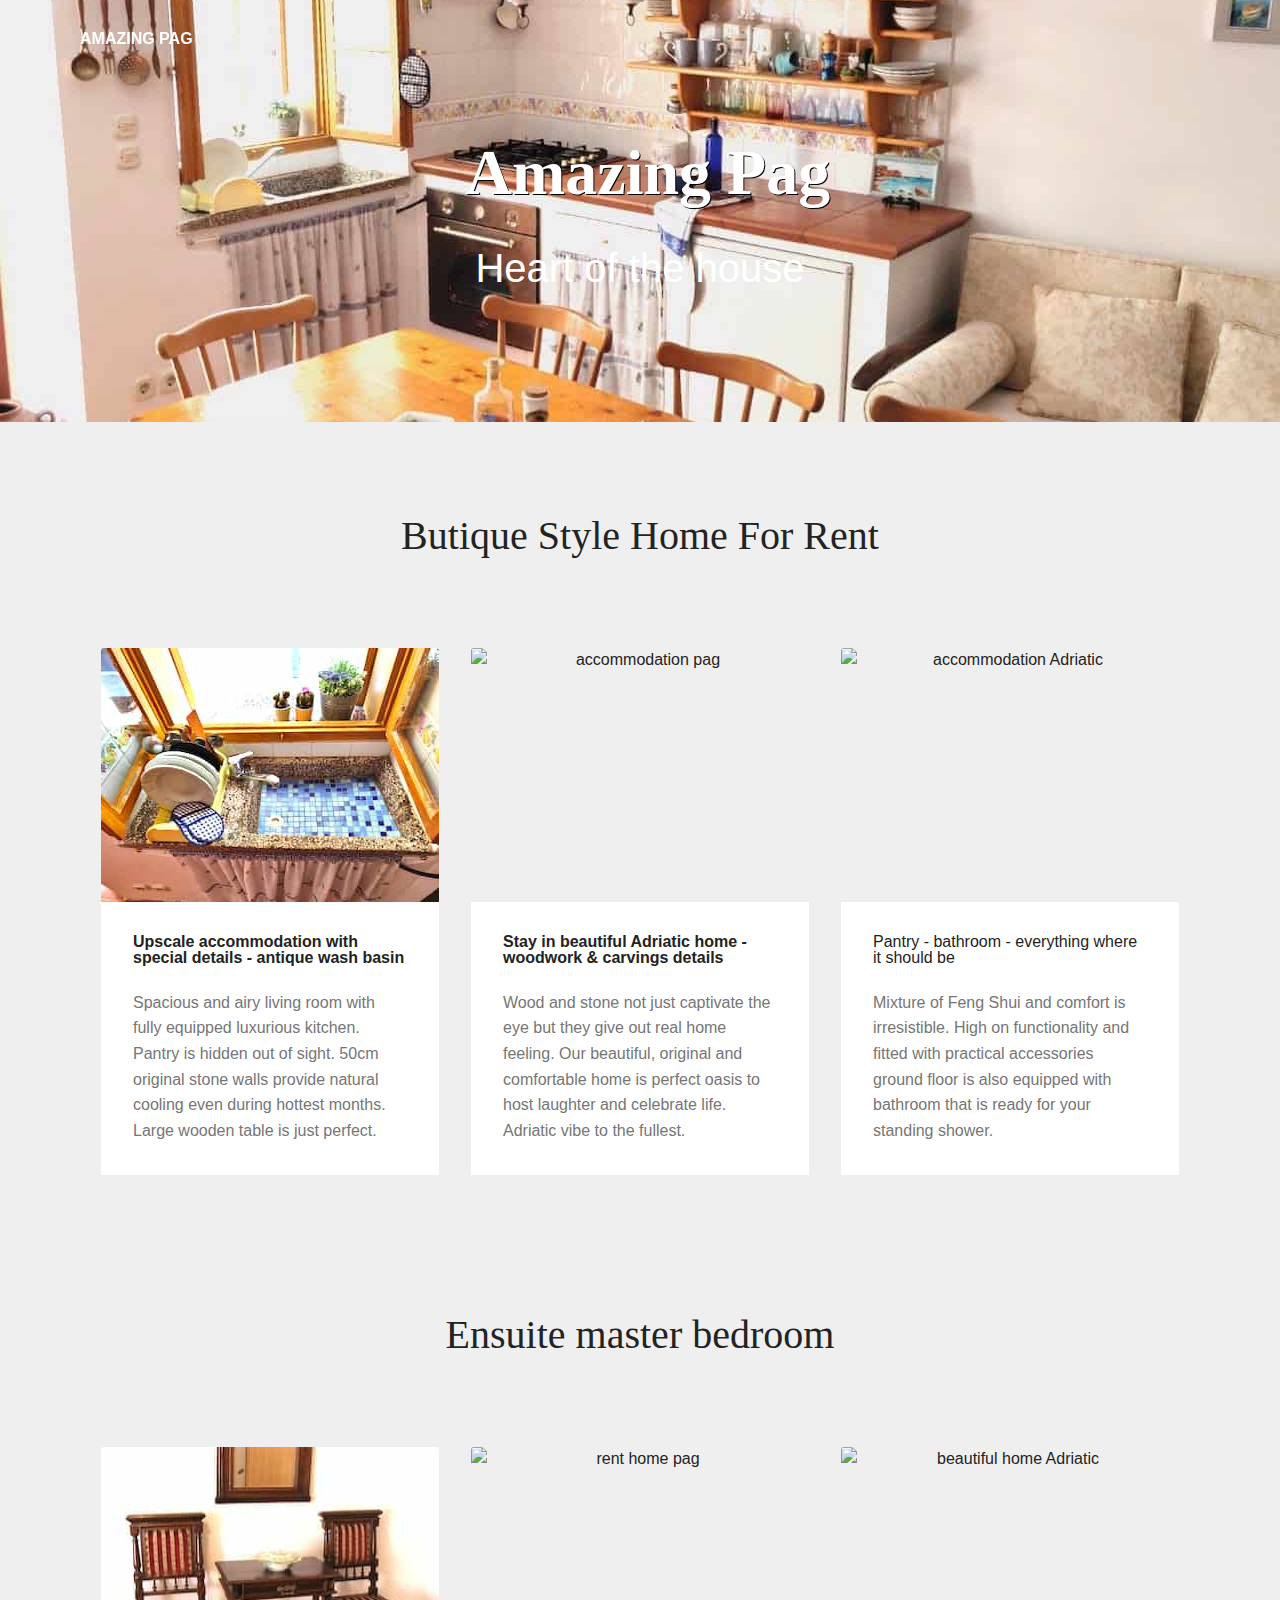
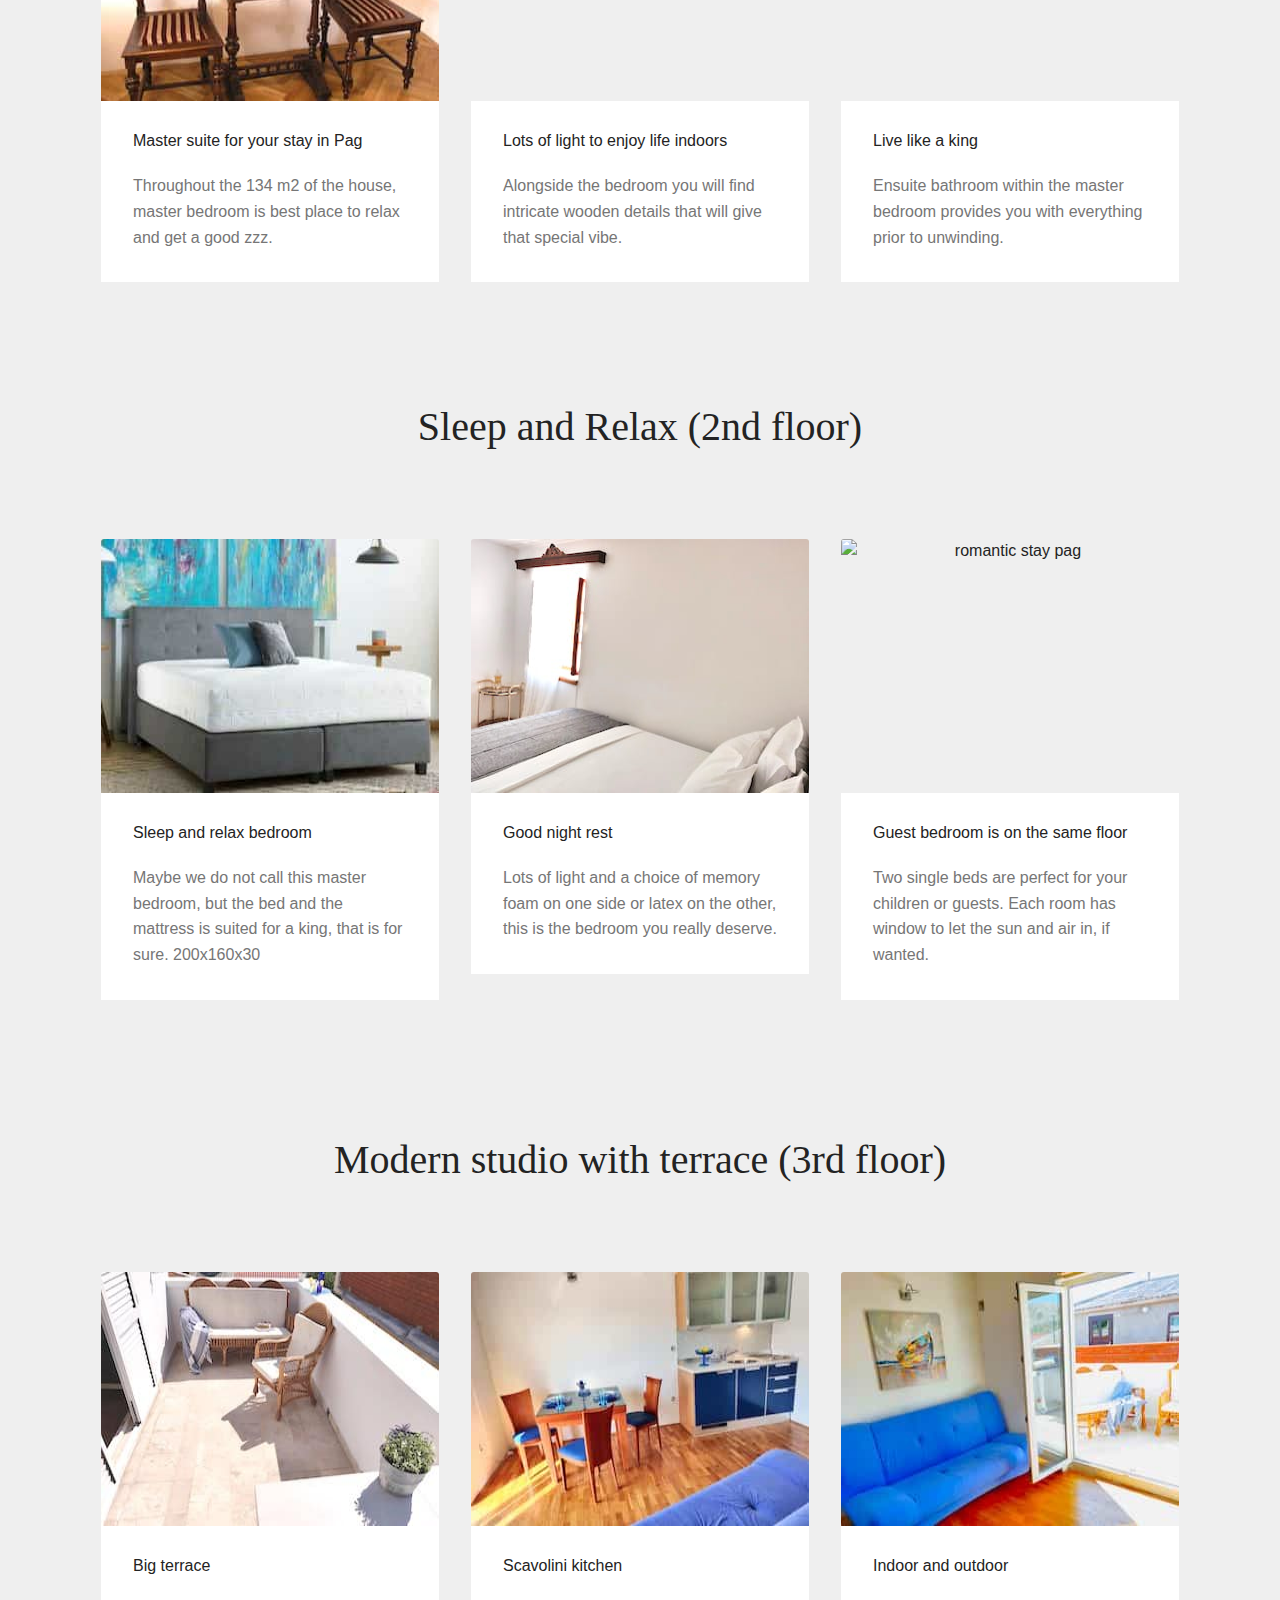
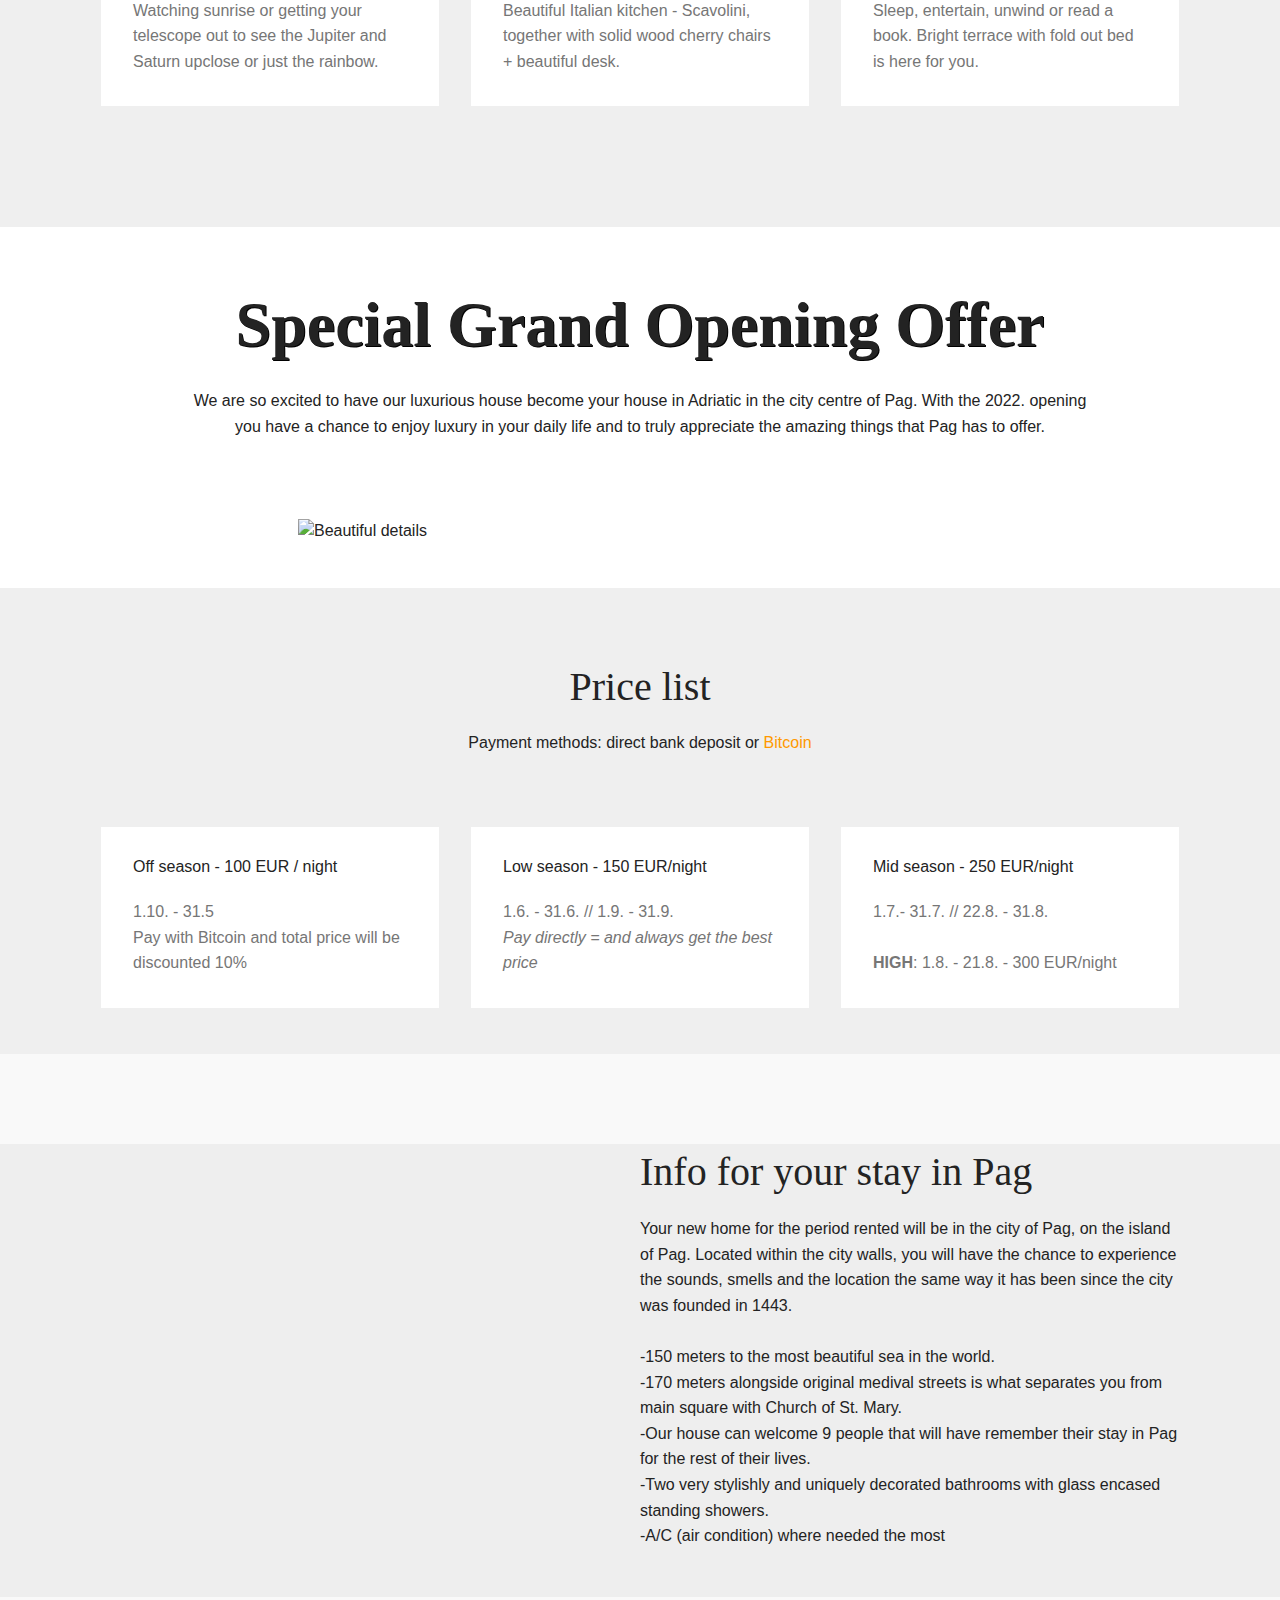
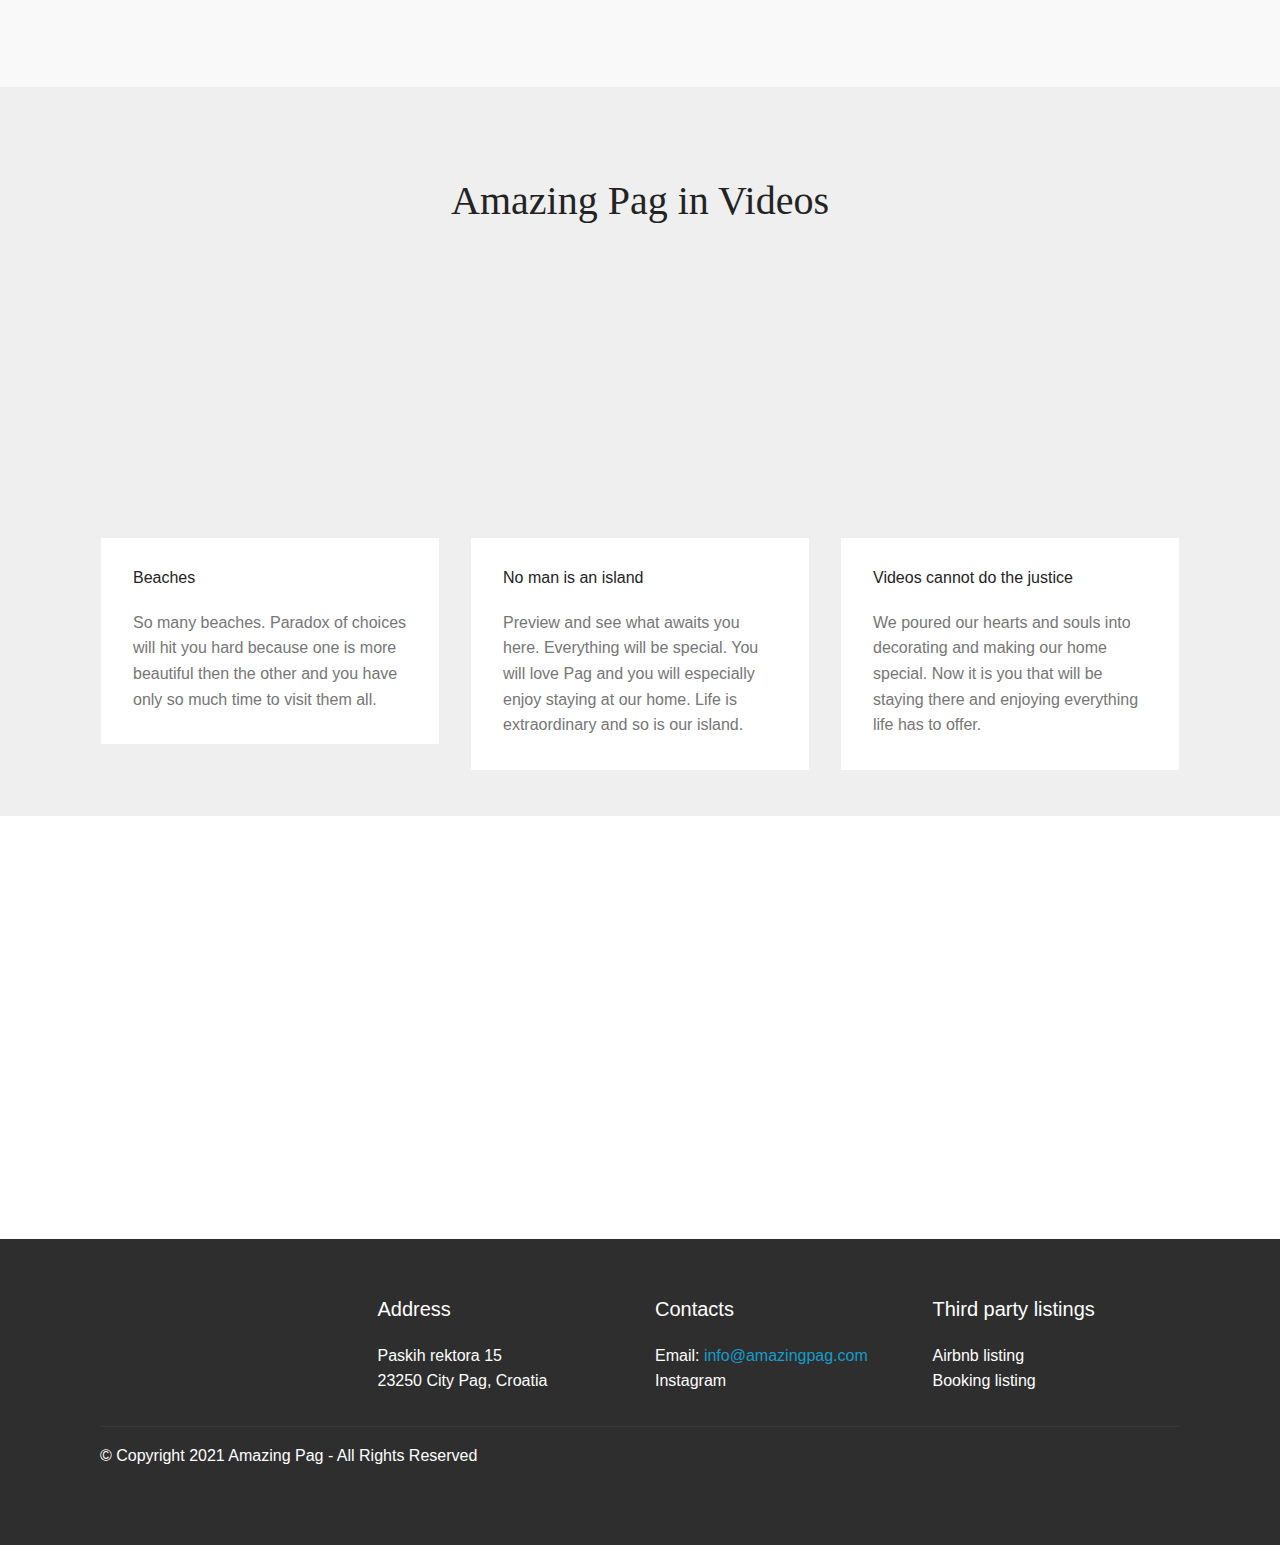
==== index.html @ af997b13 "Add files via upload" ====
<!DOCTYPE html>
<html lang="en">
<head>
<style>
h1 {
  text-shadow: 1px 1px #000000;
}
</style>
 
  <meta charset="utf-8">
  <meta name="viewport" content="width=device-width, initial-scale=1, shrink-to-fit=no">
  <meta name="description" content="Butique style home in Pag">
 <meta name="author" content="AmazingPag.com">
  <title>Amazing Pag - Boutique Style Home in Pag</title>
<style>/*! Base colors */
/*! Text-aligns */
/*! Font-weight  */
/*! Media  */
/*! Buttons */
/*! Btn icon margin */
/*! Full-screen */
/*! Map */
/*! Scroll to top arrow */
/*! Arrow Down */
html{box-sizing:border-box;font-family:sans-serif;line-height:1.15;-webkit-text-size-adjust:100%;-ms-text-size-adjust:100%;-ms-overflow-style:scrollbar;-webkit-tap-highlight-color:transparent}*,::after,::before{box-sizing:inherit}@-ms-viewport{width:device-width}.mbr-figure img,nav,section{display:block}a,body{font-weight:400}body{margin:0;font-family:-apple-system,BlinkMacSystemFont,"Segoe UI",Roboto,"Helvetica Neue",Arial,sans-serif;font-size:1rem;background-color:#fff}hr{box-sizing:content-box;height:0;overflow:visible;margin-top:1rem;border:0;border-top:1px solid rgba(0,0,0,.1)}h1,h2,h4,h5,p,ul{margin-top:0}hr,p{margin-bottom:1rem}a{background-color:transparent;-webkit-text-decoration-skip:objects;-ms-touch-action:manipulation;touch-action:manipulation;font-style:normal;cursor:pointer}a:not([href]):not([tabindex]){color:inherit;text-decoration:none}a:not([href]):not([tabindex]):focus,a:not([href]):not([tabindex]):hover{color:inherit;text-decoration:none}a:not([href]):not([tabindex]):focus{outline:0}img{vertical-align:middle;border-style:none}::-webkit-file-upload-button{font:inherit;-webkit-appearance:button}h1,h2,h4,h5{margin-bottom:.5rem;font-family:inherit;font-weight:500;color:inherit}h1{font-size:2.5rem}h2{font-size:2rem}h4{font-size:1.5rem}h5{font-size:1.25rem}.display-1,.display-2,.display-4{font-weight:300}.container{margin-right:auto;margin-left:auto;padding-right:15px;padding-left:15px;width:100%}@media (min-width:576px){.container{max-width:540px}}@media (min-width:768px){.container{max-width:720px}}@media (min-width:992px){.container{max-width:960px}}@media (min-width:1200px){.container{max-width:1140px}}.row{display:-ms-flexbox;display:flex;-ms-flex-wrap:wrap;flex-wrap:wrap;margin-right:-15px;margin-left:-15px}.col-12,.col-lg-4,.col-md-10,.col-md-12,.col-md-3,.col-md-6,.col-sm-12,.col-sm-6{position:relative;width:100%;min-height:1px;padding-right:15px;padding-left:15px}.col-12{-ms-flex:0 0 100%;flex:0 0 100%;max-width:100%}@media (min-width:576px){.col-sm-6{-ms-flex:0 0 50%;flex:0 0 50%;max-width:50%}.col-sm-12{-ms-flex:0 0 100%;flex:0 0 100%;max-width:100%}}@media (min-width:768px){.col-md-3{-ms-flex:0 0 25%;flex:0 0 25%;max-width:25%}.col-md-6{-ms-flex:0 0 50%;flex:0 0 50%;max-width:50%}.col-md-10{-ms-flex:0 0 83.333333%;flex:0 0 83.333333%;max-width:83.333333%}.col-md-12{-ms-flex:0 0 100%;flex:0 0 100%;max-width:100%}}@media (min-width:992px){.col-lg-4{-ms-flex:0 0 33.333333%;flex:0 0 33.333333%;max-width:33.333333%}}.btn{display:inline-block;text-align:center;vertical-align:middle;-webkit-user-select:none;-moz-user-select:none;-ms-user-select:none;user-select:none;border:1px solid transparent;font-size:1rem;line-height:1.25;border-radius:.25rem}.btn:focus,.btn:hover{text-decoration:none}.btn:focus{outline:0;box-shadow:0 0 0 3px rgba(0,123,255,.25)}.btn:disabled{opacity:.65}.btn:active{background-image:none}.btn-primary:hover{color:#fff;background-color:#0069d9;border-color:#0062cc}.btn-primary:focus{box-shadow:0 0 0 3px rgba(0,123,255,.5)}.btn-primary:active{background-image:none}.btn-sm{font-size:.875rem;line-height:1.5;border-radius:.2rem}.collapse{display:none}.nav-link{display:block;padding:.5rem 1rem}.nav-link:focus,.nav-link:hover,.navbar-brand:focus,.navbar-brand:hover{text-decoration:none}.navbar{position:relative;padding:.5rem 1rem;display:-ms-flexbox;display:flex;-ms-flex-wrap:wrap;flex-wrap:wrap;-ms-flex-align:center;align-items:center;-ms-flex-pack:justify;justify-content:space-between}.navbar-brand{display:inline-block;padding-top:.3125rem;padding-bottom:.3125rem;margin-right:1rem;font-size:1.25rem;line-height:inherit;white-space:nowrap}.navbar-nav{display:-ms-flexbox;display:flex;-ms-flex-direction:column;flex-direction:column;padding-left:0;margin-bottom:0;list-style:none}.navbar-nav .nav-link{padding-right:0;padding-left:0}.navbar-collapse{-ms-flex-preferred-size:100%;flex-basis:100%;-ms-flex-align:center;align-items:center}.navbar-expand{-ms-flex-wrap:nowrap;flex-wrap:nowrap;-ms-flex-pack:start;justify-content:flex-start}.navbar-expand,.navbar-expand .navbar-nav{-ms-flex-direction:row;flex-direction:row}.navbar-expand .navbar-nav .nav-link{padding-right:.5rem;padding-left:.5rem}.navbar-expand .navbar-collapse{display:-ms-flexbox!important;display:flex!important}.card{position:relative;display:-ms-flexbox;display:flex;-ms-flex-direction:column;flex-direction:column;min-width:0;word-wrap:break-word;background-clip:border-box;border:1px solid rgba(0,0,0,.125);border-radius:.25rem}.card-title{margin-bottom:.75rem}.card-img{border-radius:calc(.25rem - 1px)}.media-body{-ms-flex:1;flex:1}.align-items-center{-ms-flex-align:center!important;align-items:center!important}@media (min-width:768px){.justify-content-md-center{-ms-flex-pack:center!important;justify-content:center!important}}.mb-5{margin-bottom:3rem!important}.pt-2{padding-top:.5rem!important}.p-3{padding:1rem!important}.pt-3{padding-top:1rem!important}.pb-3{padding-bottom:1rem!important}.pt-5{padding-top:3rem!important}.navbar-dropdown{left:0;padding:0;position:absolute;right:0;top:0;transition:all .45s ease;z-index:1030;background:#282828}.navbar-dropdown .navbar-caption{font-weight:700;white-space:normal;vertical-align:-4px;line-height:3.125rem!important}.navbar-dropdown .navbar-caption,.navbar-dropdown .navbar-caption:hover,a,a:hover{color:inherit;text-decoration:none}.navbar-dropdown.navbar-fixed-top{position:fixed}.navbar-dropdown .navbar-brand span{vertical-align:-4px}.navbar-dropdown.bg-color.transparent{background:0 0}.nav-dropdown{font-size:.75rem;font-weight:500;height:auto!important}.nav-dropdown .link{margin:.667em 1.667em;font-weight:500;padding:0;transition:color .2s ease-in-out}.nav-dropdown .link::after{color:inherit}section{background-color:#eee;background-position:50% 50%;background-repeat:no-repeat;background-size:cover}.container,body,section{position:relative}.container,section{word-wrap:break-word}a,a:hover{color:#149dcc}body{color:#232323;font-style:normal;line-height:1.5}.display-1,.display-2,.display-4,h1,h2,h4,h5{line-height:1;word-break:break-word;word-wrap:break-word}.cid-qwrivdGaVN H1,.mbr-white{color:#fff}.align-left,.cid-qwriAQHgM0 h2{text-align:left}.align-center{text-align:center}.align-right{text-align:right}@media (max-width:767px){.align-center,.align-left,.align-right,.mbr-section-btn,.mbr-section-title{text-align:center}}.mbr-light{font-weight:300}.media-content{-webkit-flex-basis:100%;flex-basis:100%}.media-container-row{display:-ms-flexbox;display:-webkit-flex;display:flex;-webkit-flex-direction:row;-ms-flex-direction:row;flex-direction:row;-webkit-flex-wrap:wrap;-ms-flex-wrap:wrap;flex-wrap:wrap;-webkit-justify-content:center;-ms-flex-pack:center;justify-content:center;-webkit-align-content:center;-ms-flex-line-pack:center;align-content:center;-webkit-align-items:start;-ms-flex-align:start;align-items:start}@media (min-width:992px){.media-container-row{-webkit-flex-wrap:nowrap;-ms-flex-wrap:nowrap;flex-wrap:nowrap}}.card{background-color:transparent;border:0}.card-img{text-align:center;flex-shrink:0}.mbr-figure{-ms-flex-item-align:center;-ms-grid-row-align:center;-webkit-align-self:center;align-self:center}.card-img img,.mbr-figure img{width:100%}@media (max-width:991px){.mbr-figure{width:100%!important}}.mbr-section-btn{margin-left:-.25rem;margin-right:-.25rem;font-size:0}nav .mbr-section-btn{margin-left:0;margin-right:0}.mbr-bold{font-weight:700}.menu .navbar-brand,.menu .navbar-brand .navbar-caption-wrap{display:-webkit-flex}.menu .navbar-brand span{display:flex;display:-webkit-flex}@media (min-width:768px) and (max-width:991px){.menu .navbar-toggleable-sm .navbar-nav{display:-webkit-box;display:-webkit-flex;display:-ms-flexbox}}@media (min-width:992px){.menu .navbar-nav.nav-dropdown{display:-webkit-flex}.menu .navbar-toggleable-sm .navbar-collapse{display:-webkit-flex!important}}.engine{position:absolute;text-indent:-2400px;text-align:center;padding:0;top:0;left:-2400px}.mbr-section-title,.mbr-text{font-style:normal;line-height:1.2}.mbr-text{line-height:1.6}.display-1{font-family:'Volkhov',serif;font-size:4rem}.display-2,.display-4{font-family:'Rubik',sans-serif;font-size:2.5rem}.display-4{font-size:1rem}.display-5{font-family:'Noticia Text',serif;font-size:2.5rem}.display-7{font-family:'Rubik',sans-serif;font-size:1rem}@media (max-width:768px){.display-1{font-size:3.2rem;font-size:calc(2.05rem + (4 - 2.05)*((100vw - 20rem)/(48 - 20)));line-height:calc(1.4*(2.05rem + (4 - 2.05)*((100vw - 20rem)/(48 - 20))))}.display-2{font-size:2rem;font-size:calc(1.525rem + (2.5 - 1.525)*((100vw - 20rem)/(48 - 20)));line-height:calc(1.4*(1.525rem + (2.5 - 1.525)*((100vw - 20rem)/(48 - 20))))}.display-4{font-size:.8rem;font-size:calc(1rem + (1 - 1)*((100vw - 20rem)/(48 - 20)));line-height:calc(1.4*(1rem + (1 - 1)*((100vw - 20rem)/(48 - 20))))}.display-5{font-size:2rem;font-size:calc(1.525rem + (2.5 - 1.525)*((100vw - 20rem)/(48 - 20)));line-height:calc(1.4*(1.525rem + (2.5 - 1.525)*((100vw - 20rem)/(48 - 20))))}}.btn,.btn-sm{font-weight:500;letter-spacing:1px;-webkit-transition:all .3s ease-in-out;-moz-transition:all .3s ease-in-out;transition:all .3s ease-in-out;border-radius:3px}.btn{border-width:2px;font-style:normal;margin:.4rem .8rem;white-space:normal;padding:1rem 3rem;display:inline-flex;align-items:center;justify-content:center;word-break:break-word}.btn-sm{padding:.6rem 1.5rem}.btn-primary,.btn-primary:active{background-color:#149dcc;border-color:#149dcc;color:#fff}.btn-primary:focus,.btn-primary:hover{color:#fff;background-color:#0d6786;border-color:#0d6786}.btn-primary:disabled{color:#fff!important;background-color:#0d6786!important;border-color:#0d6786!important}.text-white{color:#fff!important}a.text-white:focus,a.text-white:hover{color:#b3b3b3!important}.mbr-overlay{background-color:#000;bottom:0;left:0;opacity:.5;position:absolute;right:0;top:0;z-index:0}ul{margin-bottom:2.3125rem}@media (max-width:767px){.btn{font-size:.75rem!important}}@media (min-width:768px){.navbar-toggleable-sm{-webkit-flex-wrap:nowrap;-ms-flex-wrap:nowrap;flex-wrap:nowrap;-webkit-box-align:center;-webkit-align-items:center;-ms-flex-align:center;align-items:center}.navbar-toggleable-sm,.navbar-toggleable-sm .navbar-nav{-webkit-box-orient:horizontal;-webkit-box-direction:normal;-webkit-flex-direction:row;-ms-flex-direction:row;flex-direction:row}.navbar-toggleable-sm .navbar-nav .nav-link{padding-right:.5rem;padding-left:.5rem}.navbar-toggleable-sm .navbar-collapse{display:-webkit-box!important;display:-webkit-flex!important;display:-ms-flexbox!important;display:flex!important;width:100%}}.card-img{width:auto}body,html{height:auto;min-height:100vh}.cid-qwCFglG4Xn .navbar{padding:.5rem 0;background:#333;transition:none;min-height:77px}.cid-qwCFglG4Xn a{font-style:normal}.cid-qwCFglG4Xn .nav-item a{padding:.7rem 0!important;margin:0 .65rem!important}.cid-qwCFglG4Xn .btn{padding:.4rem 1.5rem;display:inline-flex;align-items:center}.cid-qwCFglG4Xn .menu-logo{margin-right:auto}.cid-qwCFglG4Xn .menu-logo .navbar-brand{display:flex;margin-left:5rem;padding:0;transition:padding .2s;min-height:3.8rem;align-items:center}.cid-qwCFglG4Xn .menu-logo .navbar-brand .navbar-caption-wrap{display:-webkit-flex;-webkit-align-items:center;align-items:center;word-break:break-word;min-width:7rem;margin:.3rem 0}.cid-qwCFglG4Xn .menu-logo .navbar-brand .navbar-caption-wrap .navbar-caption{line-height:1.2rem!important;padding-right:2rem}.cid-qwCFglG4Xn .navbar-toggleable-sm .navbar-collapse{justify-content:flex-end;-webkit-justify-content:flex-end;padding-right:5rem;width:auto}.cid-qwCFglG4Xn .navbar-toggleable-sm .navbar-collapse .navbar-nav{flex-wrap:wrap;-webkit-flex-wrap:wrap;padding-left:0}.cid-qwCFglG4Xn .navbar-toggleable-sm .navbar-collapse .navbar-nav .nav-item{-webkit-align-self:center;align-self:center}.cid-qwCFglG4Xn .navbar-toggleable-sm .navbar-collapse .navbar-buttons{padding-left:0;padding-bottom:0}@media (max-width:991px){.cid-qwCFglG4Xn .navbar-expand{flex-direction:column}.cid-qwCFglG4Xn .btn{display:flex}.cid-qwCFglG4Xn .navbar-brand{margin-left:1rem!important}.cid-qwCFglG4Xn .navbar-toggleable-sm{flex-direction:column;-webkit-flex-direction:column}.cid-qwCFglG4Xn .navbar-collapse{display:none!important;padding-right:0!important}}@media (min-width:767px){.cid-qwCFglG4Xn .menu-logo{flex-shrink:0}}.cid-qwrivdGaVN{padding-top:135px;padding-bottom:90px;background-image:url(/assets/images/liana-mikah-343238-2000x1333.jpg)}.cid-qwrivdGaVN .mbr-text{color:#fff}.cid-qwwA6cUyAc,.cid-qwwjt9VJ7s,.cid-qwwvKT2gQm{padding-top:90px;padding-bottom:30px;background-color:#efefef}.cid-qwwjt9VJ7s .mbr-text{color:#767676}.cid-qwwjt9VJ7s .card,.cid-qwwjt9VJ7s .card-wrapper .card-img{display:flex;position:relative;justify-content:center}.cid-qwwjt9VJ7s .card-wrapper{box-shadow:0 0 0 0 transparent;transition:box-shadow .3s}.cid-qwwjt9VJ7s .card-wrapper .card-img{flex-direction:column;align-items:center;overflow:hidden;border-bottom-right-radius:0;border-bottom-left-radius:0}.cid-qwwjt9VJ7s .card-wrapper .card-box{background-color:#fff;padding:0 2rem 2rem;border-bottom-left-radius:0;border-bottom-right-radius:0}.cid-qwwA6cUyAc .card-wrapper .card-box h4,.cid-qwwjt9VJ7s .card-wrapper .card-box h4,.cid-qwwy5BGprB .card-wrapper .card-box h4,.cid-qwwyirwUK0 .card-wrapper .card-box h4{font-weight:500;margin-bottom:0;padding-top:2rem}.cid-qwwA6cUyAc .card-wrapper .card-box p,.cid-qwwjt9VJ7s .card-wrapper .card-box p,.cid-qwwy5BGprB .card-wrapper .card-box p,.cid-qwwyirwUK0 .card-wrapper .card-box p{margin-bottom:0;padding-top:1.5rem}.cid-qwwjt9VJ7s .card-wrapper:hover{box-shadow:0 0 30px 0 rgba(0,0,0,.05);transition:box-shadow .3s}.cid-qwwjt9VJ7s .popup-btn:hover .mbr-overlay{opacity:.5}.cid-qwwjt9VJ7s .popup-btn:hover .mbr-section-btn{opacity:1}.cid-qwwA6cUyAc,.cid-qwwvKT2gQm{padding-top:75px}.cid-qwwA6cUyAc .mbr-text{color:#767676}.cid-qwwA6cUyAc .card,.cid-qwwA6cUyAc .card-wrapper .card-img{display:flex;position:relative;justify-content:center}.cid-qwwA6cUyAc .card-wrapper{box-shadow:0 0 0 0 transparent;transition:box-shadow .3s}.cid-qwwA6cUyAc .card-wrapper .card-img{flex-direction:column;align-items:center;overflow:hidden;border-bottom-right-radius:0;border-bottom-left-radius:0}.cid-qwwA6cUyAc .card-wrapper .card-box{background-color:#fff;padding:0 2rem 2rem;border-bottom-left-radius:0;border-bottom-right-radius:0}.cid-qwwA6cUyAc .card-wrapper:hover{box-shadow:0 0 30px 0 rgba(0,0,0,.05);transition:box-shadow .3s}.cid-qwwA6cUyAc .popup-btn:hover .mbr-overlay{opacity:.5}.cid-qwwA6cUyAc .popup-btn:hover .mbr-section-btn{opacity:1}.cid-qwwvKT2gQm{padding-top:15px;padding-bottom:60px}.cid-qwrivG5j9Z{padding-top:60px;padding-bottom:45px;background-color:#fff}.cid-qwrivG5j9Z .mbr-figure{margin:0 auto}.cid-qwrivG5j9Z .mbr-text,.cid-qwrivG5j9Z H1{color:#232323}.cid-qwwy5BGprB,.cid-qwwyirwUK0{padding-top:90px;padding-bottom:30px;background-color:#efefef}.cid-qwwy5BGprB .mbr-text{color:#767676}.cid-qwwy5BGprB .card,.cid-qwwy5BGprB .card-wrapper .card-img{display:flex;position:relative;justify-content:center}.cid-qwwy5BGprB .card-wrapper{box-shadow:0 0 0 0 transparent;transition:box-shadow .3s}.cid-qwwy5BGprB .card-wrapper .card-img{flex-direction:column;align-items:center;overflow:hidden;border-bottom-right-radius:0;border-bottom-left-radius:0}.cid-qwwy5BGprB .card-wrapper .card-box{background-color:#fff;padding:0 2rem 2rem;border-bottom-left-radius:0;border-bottom-right-radius:0}.cid-qwwy5BGprB .card-wrapper:hover{box-shadow:0 0 30px 0 rgba(0,0,0,.05);transition:box-shadow .3s}.cid-qwwy5BGprB .popup-btn:hover .mbr-overlay{opacity:.5}.cid-qwwy5BGprB .popup-btn:hover .mbr-section-btn{opacity:1}.cid-qwwyirwUK0{padding-top:75px}.cid-qwwyirwUK0 .mbr-text{color:#767676}.cid-qwwyirwUK0 .card{display:flex;position:relative;justify-content:center}.cid-qwwyirwUK0 .card-wrapper{box-shadow:0 0 0 0 transparent;transition:box-shadow .3s}.cid-qwwyirwUK0 .card-wrapper .card-box{background-color:#fff;padding:0 2rem 2rem;border-bottom-left-radius:0;border-bottom-right-radius:0}.cid-qwwyirwUK0 .card-wrapper:hover{box-shadow:0 0 30px 0 rgba(0,0,0,.05);transition:box-shadow .3s}.cid-qwwyirwUK0 .popup-btn:hover .mbr-overlay{opacity:.5}.cid-qwwNJ3yqEe .footer-lower .social-list a:hover,.cid-qwwyirwUK0 .popup-btn:hover .mbr-section-btn{opacity:1}.cid-qwriAQHgM0{padding-top:90px;padding-bottom:90px;background-color:#f9f9f9}.cid-qwriAQHgM0 p{color:#767676;text-align:left}.cid-qwriAQHgM0 .mbr-figure{align-self:flex-start;-webkit-align-self:flex-start;-webkit-flex-shrink:0;flex-shrink:0}@media (min-width:992px){.cid-qwriAQHgM0 .mbr-figure{padding-right:4rem}}@media (max-width:991px){.cid-qwriAQHgM0 .mbr-figure{padding-right:0;padding-bottom:1rem;margin-bottom:2rem}}.cid-qwriAQHgM0 P{color:#232323}.cid-qwwNJ3yqEe{padding-top:60px;padding-bottom:60px;background-color:#2e2e2e}@media (max-width:767px){.cid-qwwNJ3yqEe .content{text-align:center}.cid-qwwNJ3yqEe .content>div:not(:last-child){margin-bottom:2rem}.cid-qwwNJ3yqEe .media-wrap{margin-bottom:1rem}}.cid-qwwNJ3yqEe .media-wrap img{height:6rem}@media (max-width:767px){.cid-qwwNJ3yqEe .footer-lower .copyright{margin-bottom:1rem;text-align:center}}.cid-qwwNJ3yqEe .footer-lower hr{margin:1rem 0;border-color:#fff;opacity:.05}.cid-qwwNJ3yqEe .footer-lower .social-list{padding-left:0;margin-bottom:0;list-style:none;display:flex;flex-wrap:wrap;justify-content:flex-end;-webkit-justify-content:flex-end}.cid-qwwNJ3yqEe .footer-lower .social-list .mbr-iconfont-social{font-size:1.3rem;color:#fff}.cid-qwwNJ3yqEe .footer-lower .social-list .soc-item{margin:0 .5rem}.cid-qwwNJ3yqEe .footer-lower .social-list a{margin:0;opacity:.5;-webkit-transition:.2s linear;transition:.2s linear}@media (max-width:767px){.cid-qwwNJ3yqEe .footer-lower .social-list{justify-content:center;-webkit-justify-content:center}}</style>
<link rel="apple-touch-icon" sizes="180x180" href="/apple-touch-icon.png">
<link rel="icon" type="image/png" sizes="32x32" href="/favicon-32x32.png">
<link rel="icon" type="image/png" sizes="16x16" href="/favicon-16x16.png">
<link rel="manifest" href="/site.webmanifest">
<link rel="mask-icon" href="/safari-pinned-tab.svg" color="#5bbad5">
<meta name="msapplication-TileColor" content="#00aba9">
<meta name="theme-color" content="#ffffff">  
</head>
<body>
<div class="menu cid-qwCFglG4Xn" data-once="menu" id="menu1-q" data-rv-view="56">

    

    <nav class="navbar navbar-expand beta-menu navbar-dropdown align-items-center navbar-fixed-top navbar-toggleable-sm bg-color transparent">
       
        <div class="menu-logo">
            <div class="navbar-brand">
                
                <span class="navbar-caption-wrap"><a class="navbar-caption text-white display-4" href="https://www.amazingpag.com">
                         AMAZING PAG</a></span>
            </div>
        </div>
            </nav>
</div>

<div class="engine"><a href="https://www.amazingpag.com">AmazingPag</a></div><section class="cid-qwrivdGaVN mbr-parallax-background" id="header2-0" data-rv-view="58">

    

    <div class="mbr-overlay" style="opacity: 0.0; background-color: rgb(35, 35, 35);"></div>

    <div class="container align-center">
        <div class="row justify-content-md-center">
            <div class="mbr-white col-md-10">
                <h1 class="mbr-section-title mbr-bold pb-3 mbr-fonts-style display-1 text-shadow: 2px 2px #000000;" >&nbsp;Amazing Pag</h1>
                
                <p class="mbr-text pb-3 mbr-fonts-style display-2">
                   Heart of the house</p>
                
                    
            </div>
        </div>
    </div>
    
</section>

<section class="features18 popup-btn-cards cid-qwwjt9VJ7s" data-rv-view="64">

    <div class="container">
        <h2 class="mbr-section-title pb-3 align-center mbr-fonts-style display-5">Butique Style Home For Rent</h2>
        
        <div class="media-container-row pt-5 ">
            <div class="card p-3 col-12 col-md-6 col-lg-4">
                <div class="card-wrapper ">
                    <div class="card-img">
                        
                        
                        <img src="assets/images/slika11.jpg" alt="opis-slike" width="338" height="254" title="">
                    </div>
                    <div class="card-box">
                        <h4 class="card-title mbr-fonts-style display-7">
                           <strong>Upscale accommodation with special details - antique wash basin</strong>
                        </h4>
                        <p class="mbr-text mbr-fonts-style display-7">
                            Spacious and airy living room with fully equipped luxurious kitchen. Pantry is hidden out of sight. 50cm original stone walls provide natural cooling even during hottest months. Large wooden table is just perfect.
                        </p>
                    </div>
                </div>
            </div>
            <div class="card p-3 col-12 col-md-6 col-lg-4">
                <div class="card-wrapper">
                    <div class="card-img">
                        
                        <img src="assets/images/slika12.jpg" alt="accommodation pag" width="338" height="254" title="">
                    </div>
                    <div class="card-box">
                        <h4 class="card-title mbr-fonts-style display-7">
                            <strong>Stay in beautiful Adriatic home - woodwork & carvings details</strong>
                        </h4>
                        <p class="mbr-text mbr-fonts-style display-7">
                           Wood and stone not just captivate the eye but they give out real home feeling. Our beautiful, original and comfortable home is perfect oasis to host laughter and celebrate life. Adriatic vibe to the fullest.
                        </p>
                    </div>
                </div>
            </div>

            <div class="card p-3 col-12 col-md-6 col-lg-4">
                <div class="card-wrapper">
                    <div class="card-img">
                        
                        <img src="assets/images/slika13.jpg" alt="accommodation Adriatic" width="338" height="254" title="">
                    </div>
                    <div class="card-box">
                        <h4 class="card-title mbr-fonts-style display-7">Pantry - bathroom - everything where it should be</h4>
                        <p class="mbr-text mbr-fonts-style display-7">
                            Mixture of Feng Shui and comfort is irresistible. High on functionality and fitted with practical accessories ground floor is also equipped with bathroom that is ready for your standing shower.
                        </p>
                    </div>
                </div>
            </div>

            
        </div>
    </div>
</section>

<section class="features18 popup-btn-cards cid-qwwjt9VJ7s" data-rv-view="64">

    <div class="container">
        <h2 class="mbr-section-title pb-3 align-center mbr-fonts-style display-5">Ensuite master bedroom</h2>
        
        <div class="media-container-row pt-5 ">
            <div class="card p-3 col-12 col-md-6 col-lg-4">
                <div class="card-wrapper ">
                    <div class="card-img">
                        
                        
                        <img src="assets/images/slika21.jpg" alt="vacation home" loading="lazy" width="338" height="254" title="">
                    </div>
                    <div class="card-box">
                        <h4 class="card-title mbr-fonts-style display-7">
                            Master suite for your stay in Pag
                        </h4>
                        <p class="mbr-text mbr-fonts-style display-7">
                            Throughout the 134 m2 of the house, master bedroom is best place to relax and get a good zzz.
                        </p>
                    </div>
                </div>
            </div>
            <div class="card p-3 col-12 col-md-6 col-lg-4">
                <div class="card-wrapper">
                    <div class="card-img">
                        
                        <img src="assets/images/slika22.jpg" loading="lazy"  alt="rent home pag" width="338" height="254" title="">
                    </div>
                    <div class="card-box">
                        <h4 class="card-title mbr-fonts-style display-7">
                            Lots of light to enjoy life indoors
                        </h4>
                        <p class="mbr-text mbr-fonts-style display-7">
                           Alongside the bedroom you will find intricate wooden details that will give that special vibe.
                        </p>
                    </div>
                </div>
            </div>

            <div class="card p-3 col-12 col-md-6 col-lg-4">
                <div class="card-wrapper">
                    <div class="card-img">
                        
                        <img src="assets/images/slika23.jpg" loading="lazy" alt="beautiful home Adriatic" width="338" height="254" title="">
                    </div>
                    <div class="card-box">
                        <h4 class="card-title mbr-fonts-style display-7">Live like a king</h4>
                        <p class="mbr-text mbr-fonts-style display-7">
                            Ensuite bathroom within the master bedroom provides you with everything prior to unwinding.
                        </p>
                    </div>
                </div>
            </div>

            
        </div>
    </div>
</section>


<section class="features18 popup-btn-cards cid-qwwA6cUyAc" id="features18-c" data-rv-view="67">

    

    
    <div class="container">
        <h2 class="mbr-section-title pb-3 align-center mbr-fonts-style display-5">Sleep and Relax (2nd floor)</h2>
        
        <div class="media-container-row pt-5 ">
            <div class="card p-3 col-12 col-md-6 col-lg-4">
                <div class="card-wrapper ">
                    <div class="card-img">
                        
                        <img src="assets/images/slika31.jpg" loading="lazy" alt="stay in Pag" width="338" height="254" title="">
                    </div>
                    <div class="card-box">
                        <h4 class="card-title mbr-fonts-style display-7">Sleep and relax bedroom</h4>
                        <p class="mbr-text mbr-fonts-style display-7">
                            Maybe we do not call this master bedroom, but the bed and the mattress is suited for a king, that is for sure. 200x160x30
                        </p>
                    </div>
                </div>
            </div>
            <div class="card p-3 col-12 col-md-6 col-lg-4">
                <div class="card-wrapper">
                    <div class="card-img">
                        
                        <img src="assets/images/slika32.jpg" loading="lazy" alt="city pag apartment" width="338" height="254" title="">
                    </div>
                    <div class="card-box">
                        <h4 class="card-title mbr-fonts-style display-7">
                            Good night rest</h4>
                        <p class="mbr-text mbr-fonts-style display-7">
                           Lots of light and  a choice of memory foam on one side or latex on the other, this is the bedroom you really deserve.
                        </p>
                    </div>
                </div>
            </div>

            <div class="card p-3 col-12 col-md-6 col-lg-4">
                <div class="card-wrapper">
                    <div class="card-img">
                        
                        <img src="assets/images/slika33.jpg" loading="lazy" alt="romantic stay pag" width="338" height="254" title="">
                    </div>
                    <div class="card-box">
                        <h4 class="card-title mbr-fonts-style display-7">
                            Guest bedroom is on the same floor
                        </h4>
                        <p class="mbr-text mbr-fonts-style display-7">
                            Two single beds are perfect for your children or guests. Each room has window to let the sun and air in, if wanted.
                        </p>
                    </div>
                </div>
            </div>

            
        </div>
    </div>
</section>

<section class="features18 popup-btn-cards cid-qwwjt9VJ7s" id="features18-6" data-rv-view="64">

    <div class="container">
        <h2 class="mbr-section-title pb-3 align-center mbr-fonts-style display-5">Modern studio with terrace (3rd floor)</h2>
        
        <div class="media-container-row pt-5 ">
            <div class="card p-3 col-12 col-md-6 col-lg-4">
                <div class="card-wrapper ">
                    <div class="card-img">
                        
                        
                        <img src="assets/images/slika41.jpg" loading="lazy" alt="whole house rent pag" width="338" height="254" title="">
                    </div>
                    <div class="card-box">
                        <h4 class="card-title mbr-fonts-style display-7">
                            Big terrace
                        </h4>
                        <p class="mbr-text mbr-fonts-style display-7">
                            Watching sunrise or getting your telescope out to see the Jupiter and Saturn upclose or just the rainbow.
                        </p>
                    </div>
                </div>
            </div>
            <div class="card p-3 col-12 col-md-6 col-lg-4">
                <div class="card-wrapper">
                    <div class="card-img">
                        
                        <img src="assets/images/slika42.jpg" loading="lazy" alt="Scavolini" width="338" height="254" title="">
                    </div>
                    <div class="card-box">
                        <h4 class="card-title mbr-fonts-style display-7">
                            Scavolini kitchen
                        </h4>
                        <p class="mbr-text mbr-fonts-style display-7">
                           Beautiful Italian kitchen - Scavolini, together with solid wood cherry chairs + beautiful desk.
                        </p>
                    </div>
                </div>
            </div>

            <div class="card p-3 col-12 col-md-6 col-lg-4">
                <div class="card-wrapper">
                    <div class="card-img">
                        
                        <img src="assets/images/slika43.jpg" loading="lazy" alt="sea accommodation pag" width="338" height="254" title="">
                    </div>
                    <div class="card-box">
                        <h4 class="card-title mbr-fonts-style display-7">Indoor and outdoor</h4>
                        <p class="mbr-text mbr-fonts-style display-7">
                            Sleep, entertain, unwind or read a book. Bright terrace with fold out bed is here for you.
                        </p>
                    </div>
                </div>
            </div>

            
        </div>
    </div>
</section>


<div class="mbr-section content8 cid-qwwvKT2gQm" id="content8-8" data-rv-view="70">

    


</div>

<section class="header4 cid-qwrivG5j9Z" id="header4-1" data-rv-view="71">

    

    
<div id="specialoffer"></div>
    <div class="container">
        <div class="row justify-content-md-center">
            <div class="media-content col-md-10">
                <h1 class="mbr-section-title align-center mbr-white pb-3 mbr-bold mbr-fonts-style display-1">Special Grand Opening Offer</h1>
                
                <div class="mbr-text align-center mbr-white pb-3">
                    <p class="mbr-text mbr-fonts-style display-7">
                        We are so excited to have our luxurious house become your house in Adriatic in the city centre of Pag. With the 2022. opening you have a chance to enjoy luxury in your daily life and to truly appreciate the amazing things that Pag has to offer. 
                    </p>
                </div>

            </div>
        
            <div class="mbr-figure pt-5" style="width: 60%;">
                <img src="assets/images/zid.jpg" loading="lazy" alt="Beautiful details" title="">
            </div>
        </div>
    </div>
</section>






<section class="features18 popup-btn-cards cid-qwwyirwUK0" id="features18-b" data-rv-view="79">

    

    <div id="pricelist"></div>
    <div class="container">
        <h2 class="mbr-section-title pb-3 align-center mbr-fonts-style display-5">Price list<br></h2><div class="media-body">
                                    <h4 class="card-title mbr-fonts-style align-center display-7">Payment methods: direct bank deposit or <span style='color: #FF9900;'>Bitcoin</span></h4>
                                </div>



        
        <div class="media-container-row pt-5 ">
            <div class="card p-3 col-12 col-md-6 col-lg-4">
                <div class="card-wrapper ">
                    
                    <div class="card-box">
                        <h4 class="card-title mbr-fonts-style display-7">
                            Off season - 100 EUR / night
                        </h4>
                        <p class="mbr-text mbr-fonts-style align-left display-7">
                            1.10. - 31.5<br>Pay with Bitcoin and total price will be discounted 10%
                        </p>
                    </div>
                </div>
            </div>
            <div class="card p-3 col-12 col-md-6 col-lg-4">
                <div class="card-wrapper">
                    
                    <div class="card-box">
                        <h4 class="card-title mbr-fonts-style display-7">
                            Low season - 150 EUR/night
                        </h4>
                        <p class="mbr-text mbr-fonts-style display-7">
                           1.6. - 31.6. // 1.9. - 31.9.<br><i>Pay directly = and always get the best price</i>
                        </p>
                    </div>
                </div>
            </div>

            <div class="card p-3 col-12 col-md-6 col-lg-4">
                <div class="card-wrapper">
                                        <div class="card-box">
                        <h4 class="card-title mbr-fonts-style display-7">
                            Mid season - 250 EUR/night
                        </h4>
                        <p class="mbr-text mbr-fonts-style display-7">
                            1.7.- 31.7. // 22.8. - 31.8.<br><br><b>HIGH</b>: 1.8. - 21.8. - 300 EUR/night
                        </p>
                    </div>
                </div>
            </div>

            
        </div>
    </div>
</section>



<div class="features11 cid-qwriAQHgM0" id="features11-4" data-rv-view="82">

    

    
<section id="location">
    <div class="container">   
        <div class="col-md-12">
            <div class="media-container-row">
                <div class="mbr-figure" style="width: 50%;">
                    <img src="assets/images/location.jpg" loading="lazy" alt="location" width="400" height="400" title="">
                </div>
                <div class=" align-left">
                    <h2 class="mbr-title pt-2 mbr-fonts-style display-5">Info for your stay in Pag</h2>
                    <div class="mbr-section-text">
                        <p class="mbr-text mb-5 pt-3 mbr-light mbr-fonts-style display-7">
                        Your new home for the period rented will be in the city of Pag, on the island of Pag. Located within the city walls, you will have the chance to experience the sounds, smells and the location the same way it has been since the city was founded in 1443. <br><br>-150 meters to the most beautiful sea in the world. <br>-170 meters alongside original medival streets is what separates you from  main square with Church of St. Mary.<br>-Our house can welcome 9 people that will have remember their stay in Pag for the rest of their lives.<br>-Two very stylishly and uniquely decorated bathrooms with glass encased standing showers.<br>-A/C (air condition) where needed the most
					
                        </p>
                    </div>

                    
                                                
                
            </div>
        </div> 
    </div>
 </div>           
</section>
</div>




<section class="features18 popup-btn-cards cid-qwwy5BGprB" id="features18-a" data-rv-view="76">

    

    
    <div class="container">
        <h2 class="mbr-section-title pb-3 align-center mbr-fonts-style display-5">Amazing Pag in Videos</h2>
        
        <div class="media-container-row pt-5 ">
            <div class="card p-3 col-12 col-md-6 col-lg-4">
                <div class="card-wrapper ">
                    <div class="card-img">
                        
                        <iframe height="225" src="https://www.youtube-nocookie.com/embed/KL5F_V61upc" style="border:0; width:100%" loading="lazy" allow="accelerometer; autoplay; clipboard-write; encrypted-media; gyroscope; picture-in-picture" allowfullscreen></iframe>
                    </div>
                    <div class="card-box">
                        <h4 class="card-title mbr-fonts-style display-7">
                            Beaches
                        </h4>
                        <p class="mbr-text mbr-fonts-style display-7">
                            So many beaches. Paradox of choices will hit you hard because one is more beautiful then the other and you have only so much time to visit them all.
                        </p>
                    </div>
                </div>
            </div>
            <div class="card p-3 col-12 col-md-6 col-lg-4">
                <div class="card-wrapper">
                    <div class="card-img">
                        
                        <iframe height="225" src="https://www.youtube-nocookie.com/embed/VwyRf0ehMso" style="border:0; width:100%" loading="lazy" allow="accelerometer; autoplay; clipboard-write; encrypted-media; gyroscope; picture-in-picture" allowfullscreen></iframe>
                    </div>
                    <div class="card-box">
                        <h4 class="card-title mbr-fonts-style display-7">
                            No man is an island
                        </h4>
                        <p class="mbr-text mbr-fonts-style display-7">
                           Preview and see what awaits you here. Everything will be special. You will love Pag and you will especially enjoy staying at our home. Life is extraordinary and so is our island.
                        </p>
                    </div>
                </div>
            </div>

            <div class="card p-3 col-12 col-md-6 col-lg-4">
                <div class="card-wrapper">
                    <div class="card-img">
                        
                        <iframe height="225" src="https://www.youtube-nocookie.com/embed/u6as3-sfTCg" style="border:0; width:100%" loading="lazy" allow="accelerometer; autoplay; clipboard-write; encrypted-media; gyroscope; picture-in-picture" allowfullscreen></iframe>
                    </div>
                    <div class="card-box">
                        <h4 class="card-title mbr-fonts-style display-7">
                            Videos cannot do the justice
                        </h4>
                        <p class="mbr-text mbr-fonts-style display-7">
                            We poured our hearts and souls into decorating and making our home special. Now it is you that will be staying there and enjoying everything life has to offer.
                        </p>
                    </div>
                </div>
            </div>

            
        </div>
    </div>
</section>
 

    
    <p style="text-align:center;"><iframe
  style="width:100%; border:0;" height="400" 
  loading="lazy"
  allowfullscreen
  src="https://www.google.com/maps/embed?pb=!1m18!1m12!1m3!1d1463.1937133053887!2d15.05385902226628!3d44.443442517106824!2m3!1f0!2f0!3f0!3m2!1i1024!2i768!4f13.1!3m3!1m2!1s0x0%3A0x0!2zNDTCsDI2JzM2LjUiTiAxNcKwMDMnMjIuMSJF!5e1!3m2!1sen!2sat!4v1600348625799!5m2!1sen!2sat">
</iframe></p>

<section class="cid-qwwNJ3yqEe" id="footer1-d" data-rv-view="88">

    

    
<div id="contact"></div>
    <div class="container">
        <div class="media-container-row content text-white">
            <div class="col-12 col-md-3">
                <div class="media-wrap">
                    <a href="https://www.amazingpag.com/">
                        <img src="assets/images/logo2.png" loading="lazy" alt="logo">
                    </a>
                </div>
            </div>
            <div class="col-12 col-md-3 mbr-fonts-style display-7">
                <h5 class="pb-3">
                    Address
                </h5>
                <p class="mbr-text">
                    Paskih rektora 15
                    <br>23250 City Pag, Croatia
                </p>
            </div>
            <div class="col-12 col-md-3 mbr-fonts-style display-7">
                <h5 class="pb-3">
                    Contacts
                </h5>
                <p class="mbr-text">
                    Email: 
              <script>
var username = "info";
var hostname = "amazingpag.com";
var linktext = username + "@" + hostname ;
document.write("<a href='" + "mail" + "to:" + username + "@" + hostname + "'>" + linktext + "</a>");
</script>
            
                    <br><a class="text-white" href="https://www.instagram.com/amazingpag/" target="_blank">Instagram</a>
                    
                </p>
            </div>
            <div class="col-12 col-md-3 mbr-fonts-style display-7">
                <h5 class="pb-3">
                    Third party listings
                </h5>
                <p class="mbr-text">
                    <a class="text-white" href="https://www.airbnb.com/rooms/50390749" target="_blank">Airbnb listing</a>
                    <br><a class="text-white" href="https://www.booking.com/hotel/hr/amazingpag-boutique-home-in-pag-center-croatia.en-gb.html" target="_blank">Booking listing</a>
                 
                </p>
            </div>
        </div>
        <div class="footer-lower">
            <div class="media-container-row">
                <div class="col-sm-12">
                    <hr>
                </div>
            </div>
            <div class="media-container-row mbr-white">
                <div class="col-sm-6 copyright">
                    <p class="mbr-text mbr-fonts-style display-7">
                        © Copyright 2021 Amazing Pag - All Rights Reserved
                    </p>
                </div>
                <div class="col-md-6">
                    <div class="social-list align-right">
                        <div class="soc-item">
                            <a href="https://twitter.com/amazinpag" target="_blank">
                                <span class="socicon-twitter socicon mbr-iconfont mbr-iconfont-social" ></span>
                            </a>
                        </div>
                        <div class="soc-item">
                            <a href="https://www.amazingpag.com" target="_blank">
                                <span class="socicon-facebook socicon mbr-iconfont mbr-iconfont-social" ></span>
                            </a>
                        </div>
                        <div class="soc-item">
                            <a href="https://www.amazingpag.com" target="_blank">
                                <span class="socicon-youtube socicon mbr-iconfont mbr-iconfont-social" ></span>
                            </a>
                        </div>
                        <div class="soc-item">
                            <a href="https://www.instagram.com/amazinpag/" target="_blank">
                                <span class="socicon-instagram socicon mbr-iconfont mbr-iconfont-social" ></span>
                            </a>
                        </div>
                        <div class="soc-item">
                            <a href="https://www.amazingpag.com" target="_blank">
                                <span class="socicon-googleplus socicon mbr-iconfont mbr-iconfont-social" ></span>
                            </a>
                        </div>
                        <div class="soc-item">
                            <a href="https://www.amazingpag.com" target="_blank">
                                <span class="socicon-behance socicon mbr-iconfont mbr-iconfont-social" ></span>
                            </a>
                        </div>
                    </div>
                </div>
            </div>
        </div>
    </div>
</section>


  <script src="assets/web/assets/jquery/jquery.min.js" defer></script>
  <script src="assets/popper/popper.min.js" defer></script>
  
  
  <script src="assets/bootstrap/js/bootstrap.min.js" defer></script>
  
  <script src="assets/touch-swipe/jquery.touch-swipe.min.js" defer></script>
  <script src="assets/dropdown/js/script.min.js" defer></script>
  <script src="assets/theme/js/script.js" defer></script>
  
 <script>
function init() {
var vidDefer = document.getElementsByTagName('iframe');
for (var i=0; i<vidDefer.length; i++) {
if(vidDefer[i].getAttribute('data-src')) {
vidDefer[i].setAttribute('src',vidDefer[i].getAttribute('data-src'));
} } }
window.onload = init;
</script> 
</body>
</html>
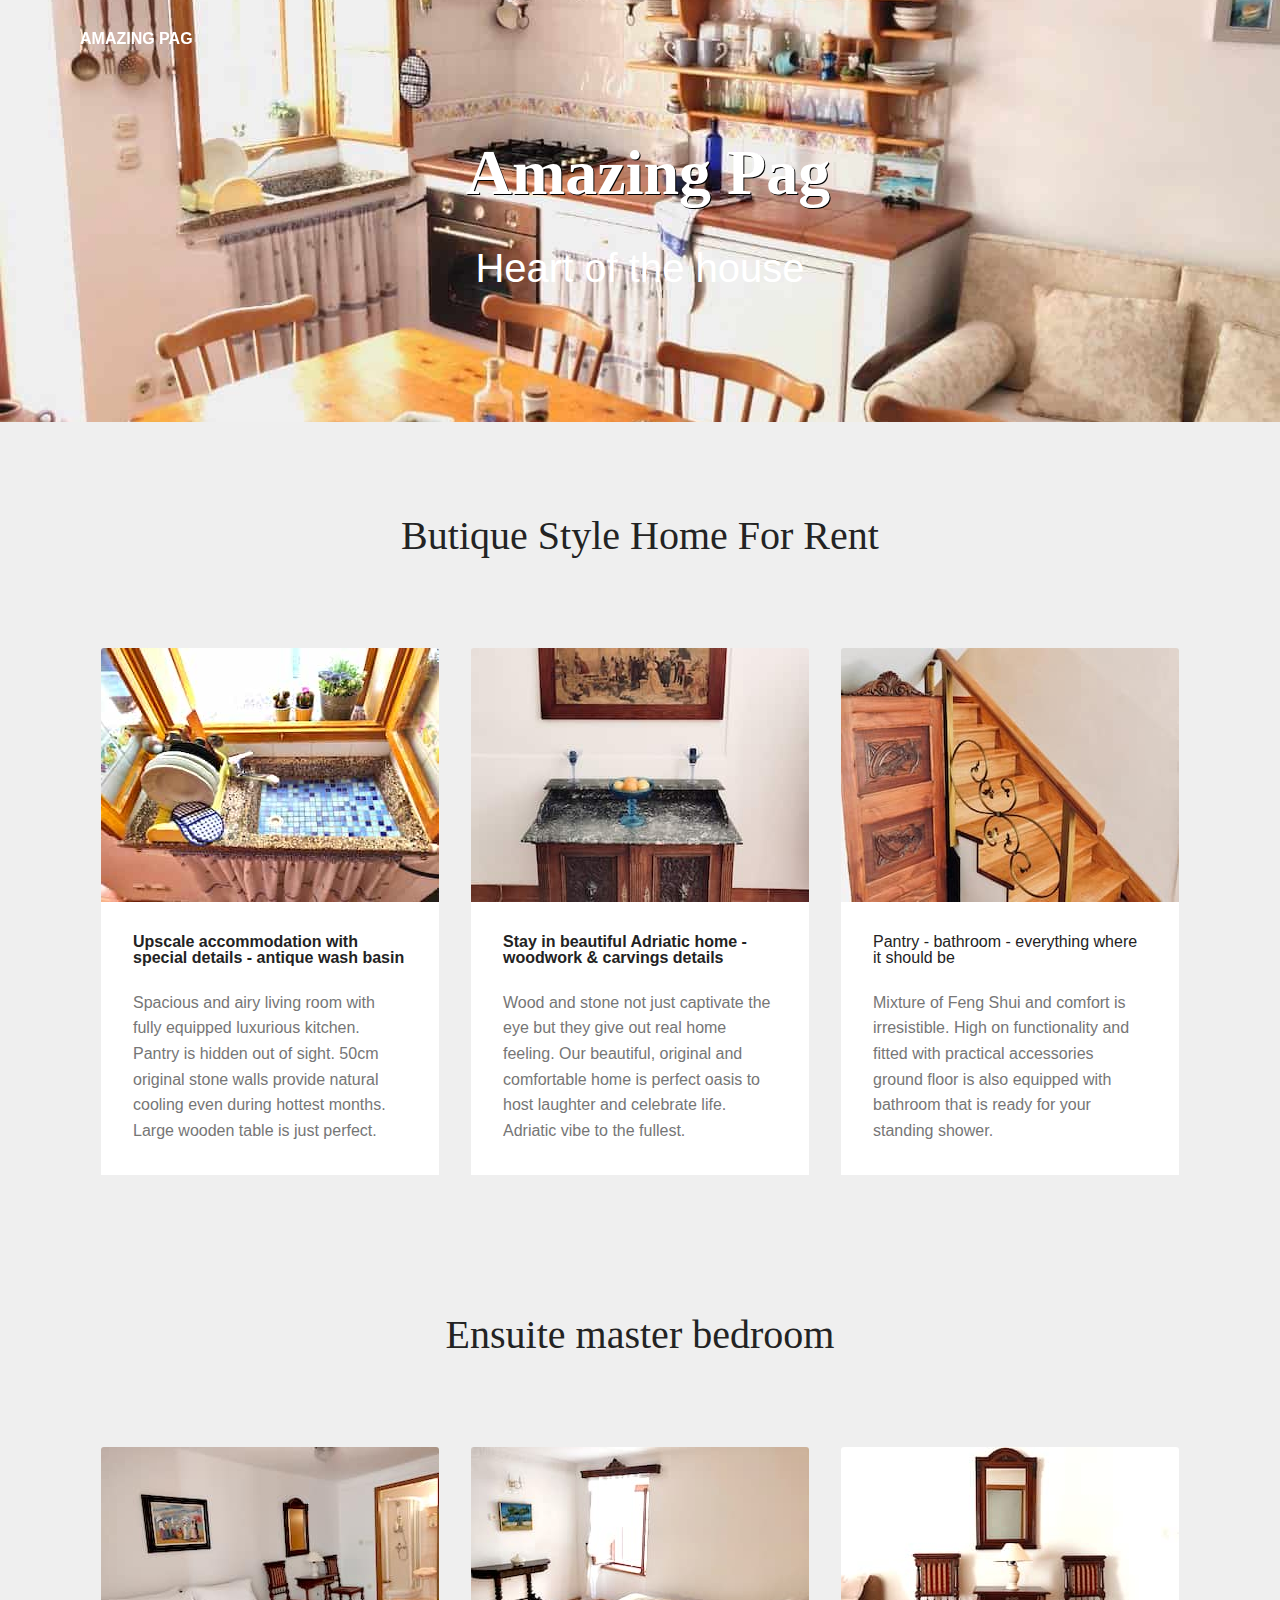
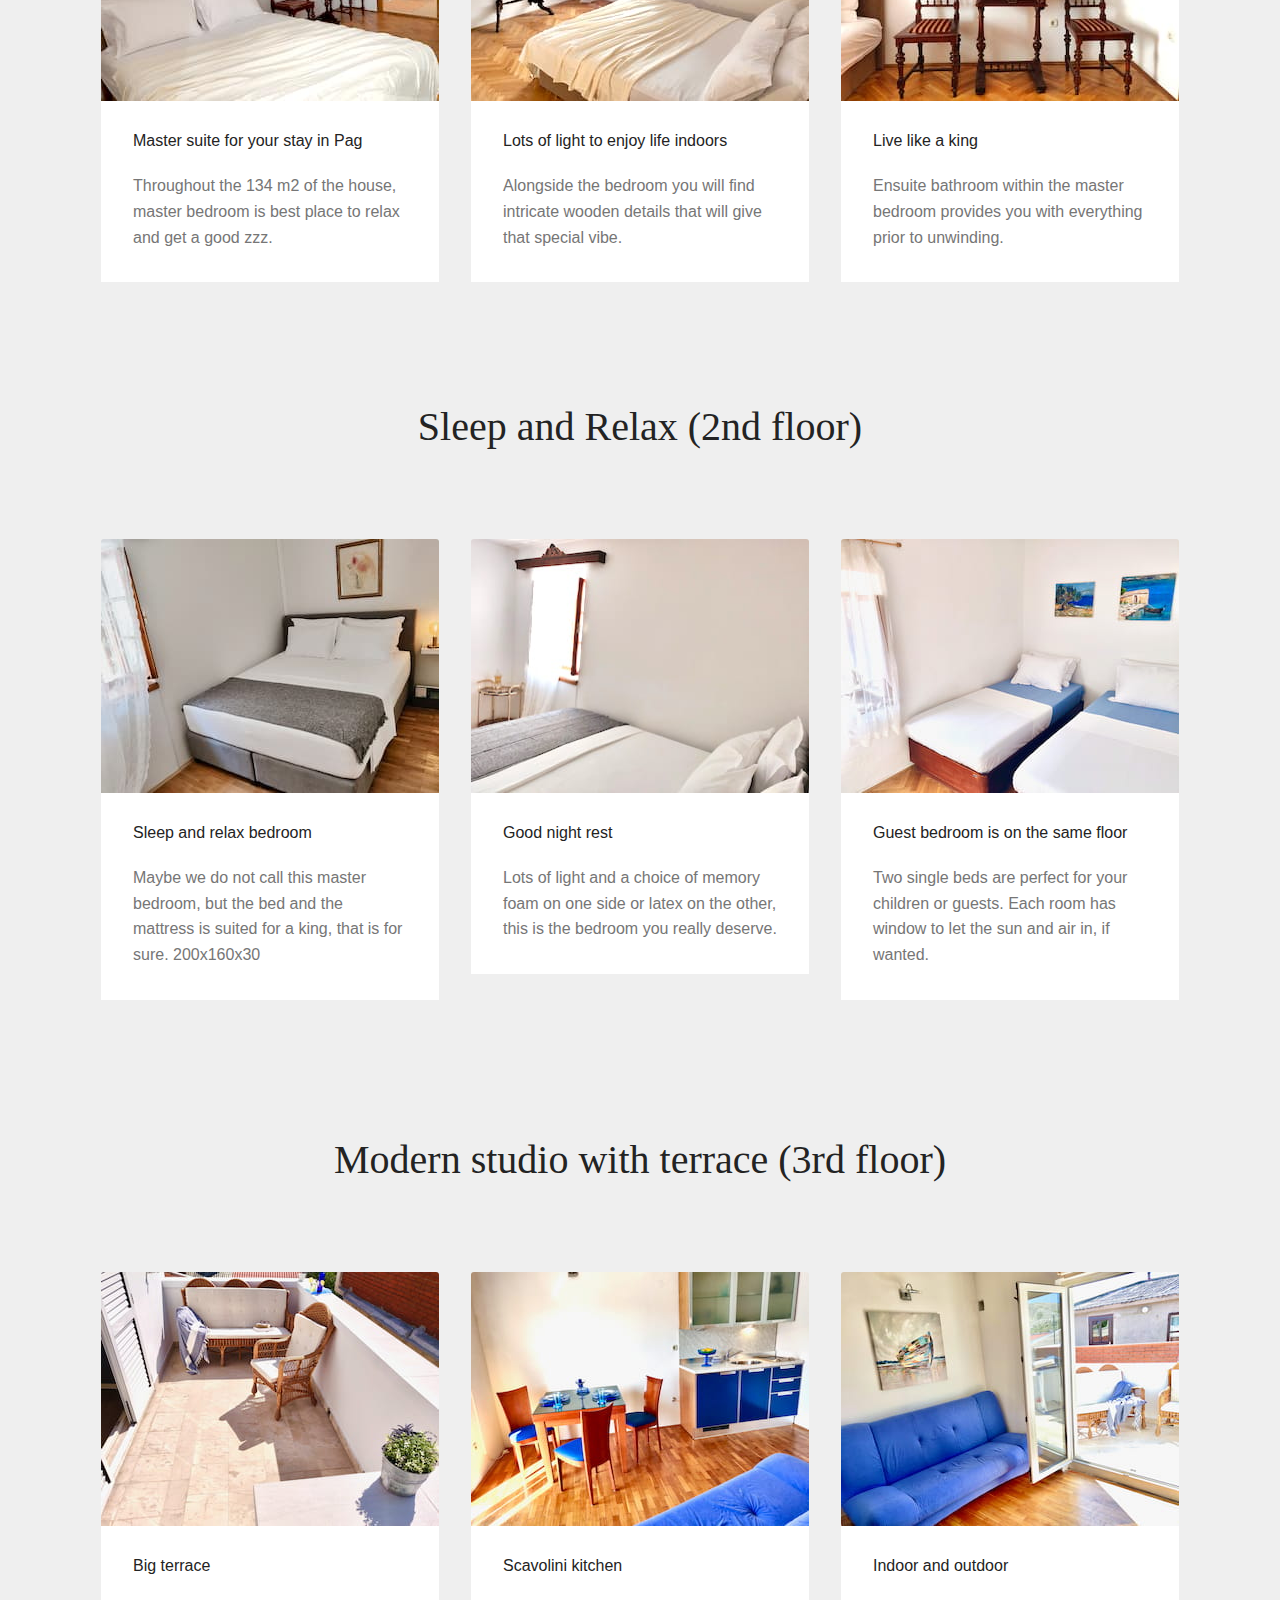
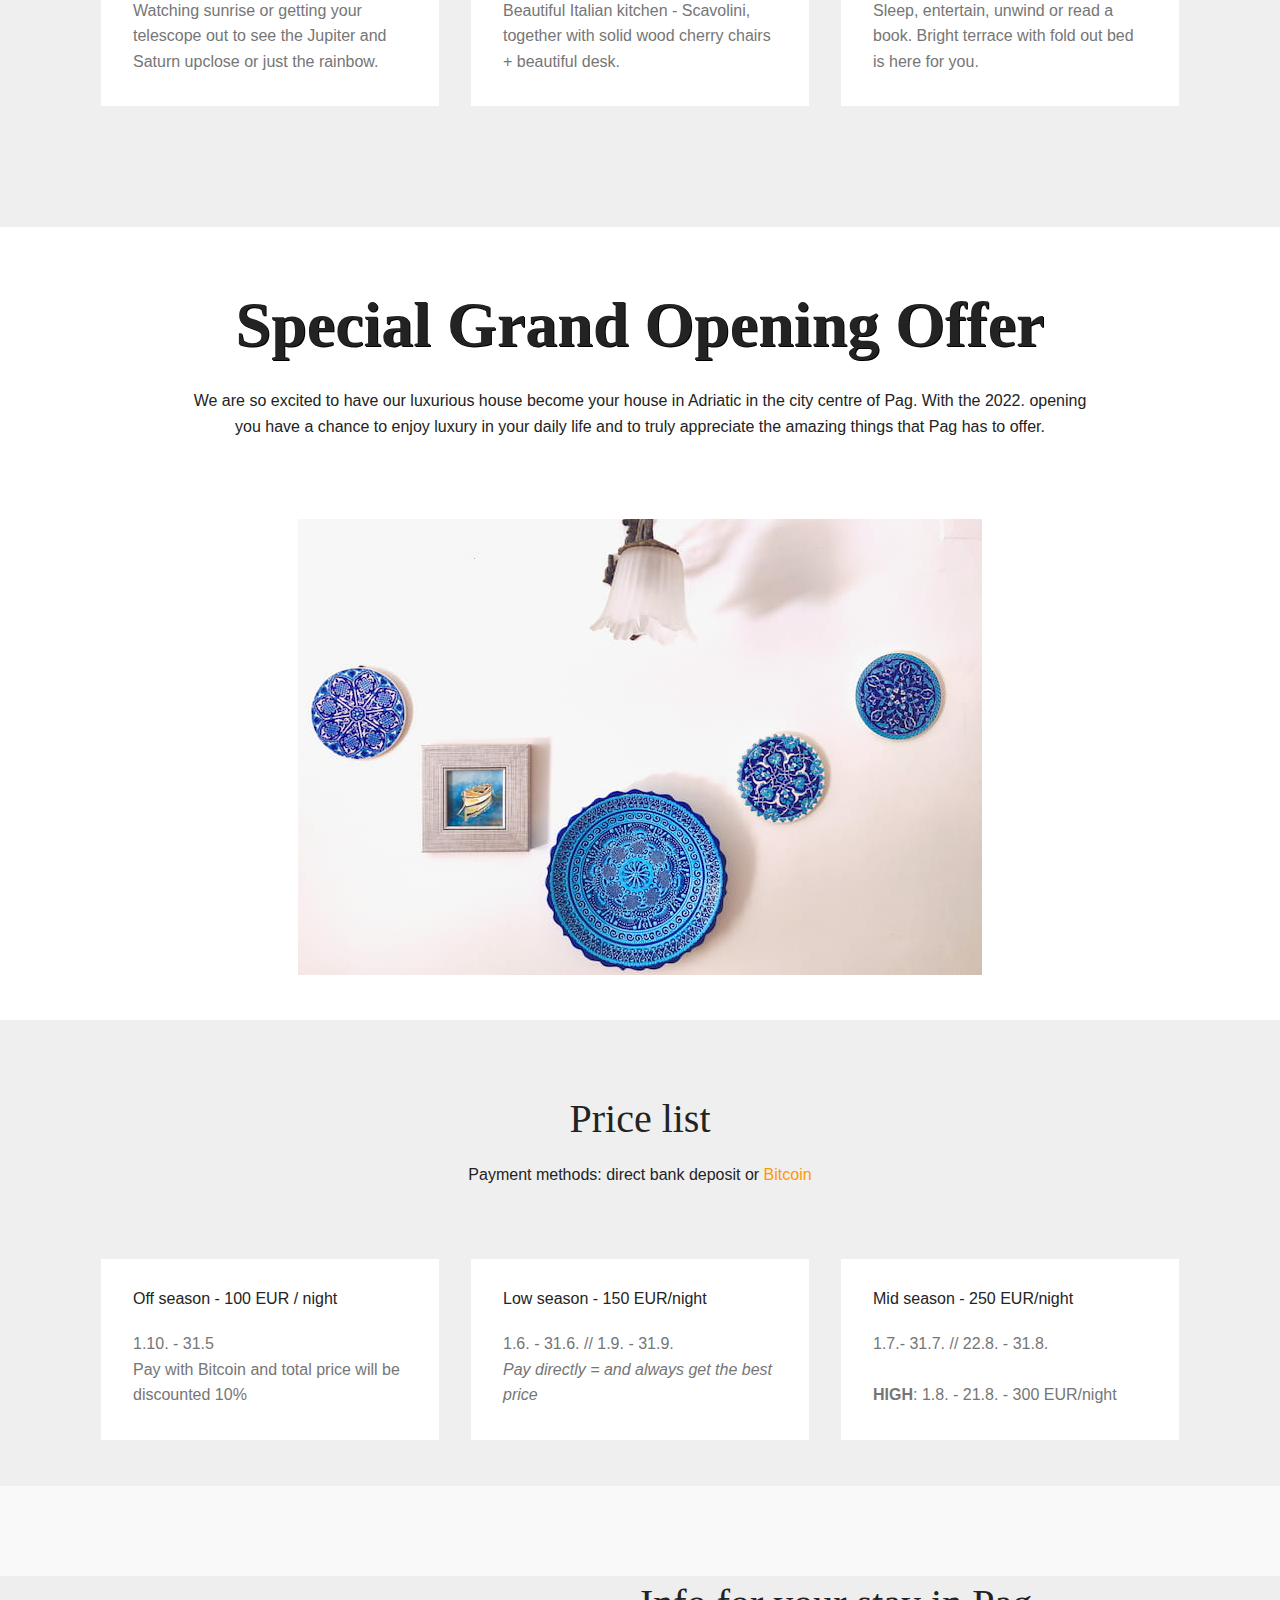
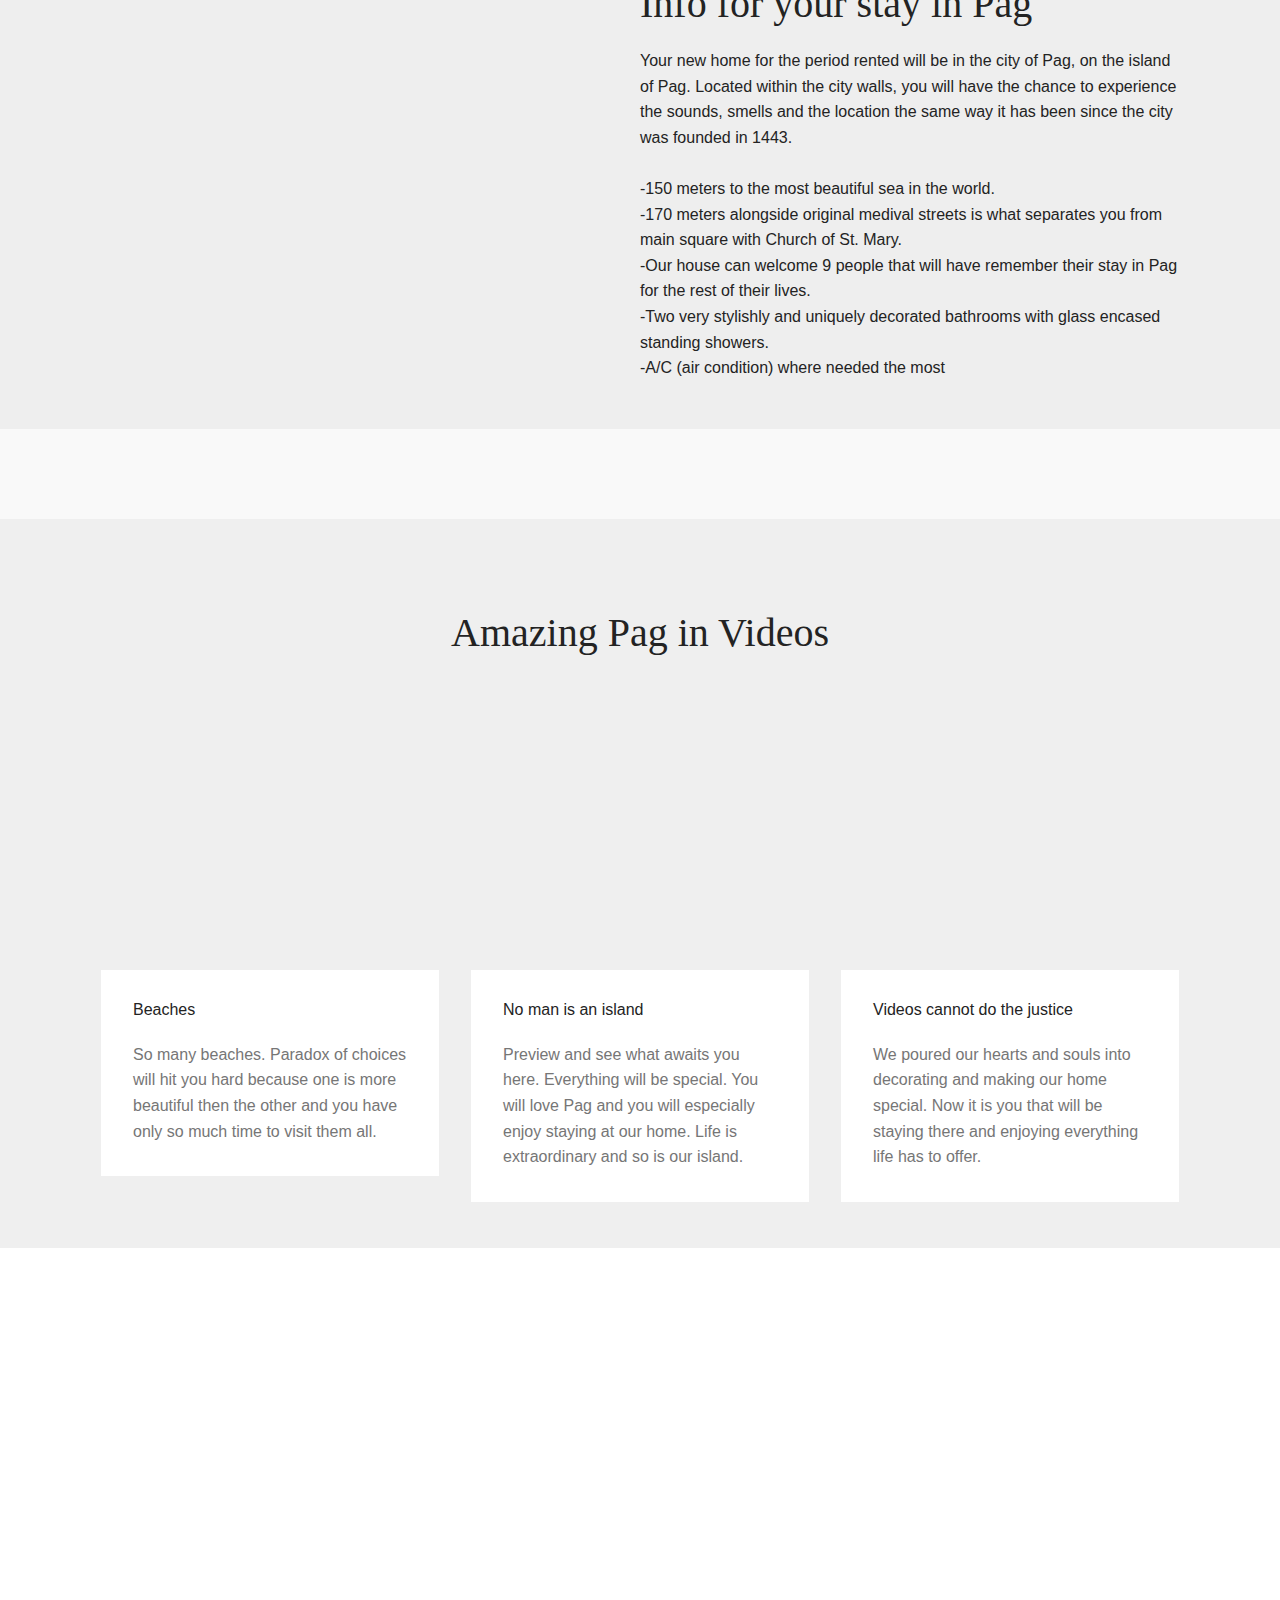
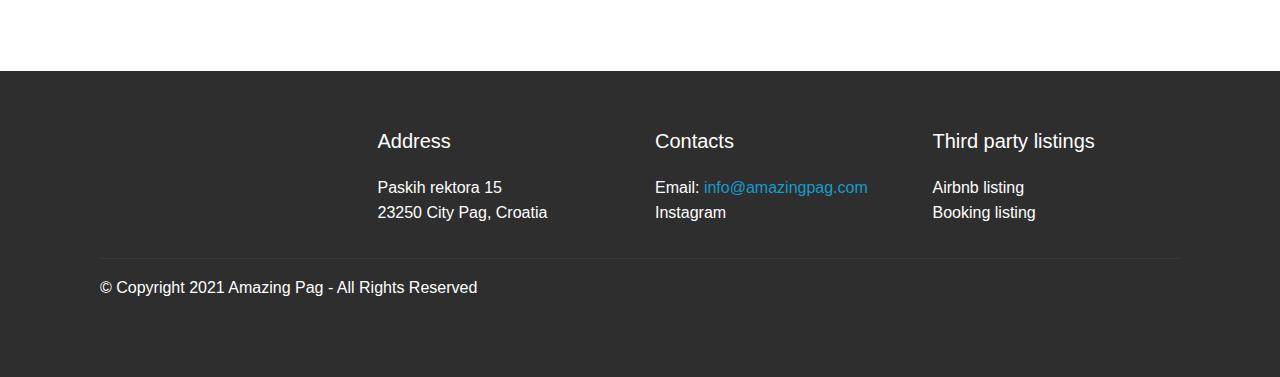
==== commit 81bdd84a: "Add files via upload" ====
--- a/index.html
+++ b/index.html
@@ -29,7 +29,17 @@
 <link rel="manifest" href="/site.webmanifest">
 <link rel="mask-icon" href="/safari-pinned-tab.svg" color="#5bbad5">
 <meta name="msapplication-TileColor" content="#00aba9">
-<meta name="theme-color" content="#ffffff">  
+<meta name="theme-color" content="#ffffff"> 
+<!-- Global site tag (gtag.js) - Google Analytics -->
+<script async src="https://www.googletagmanager.com/gtag/js?id=UA-229295422-1">
+</script>
+<script>
+  window.dataLayer = window.dataLayer || [];
+  function gtag(){dataLayer.push(arguments);}
+  gtag('js', new Date());
+
+  gtag('config', 'UA-229295422-1');
+</script> 
 </head>
 <body>
 <div class="menu cid-qwCFglG4Xn" data-once="menu" id="menu1-q" data-rv-view="56">
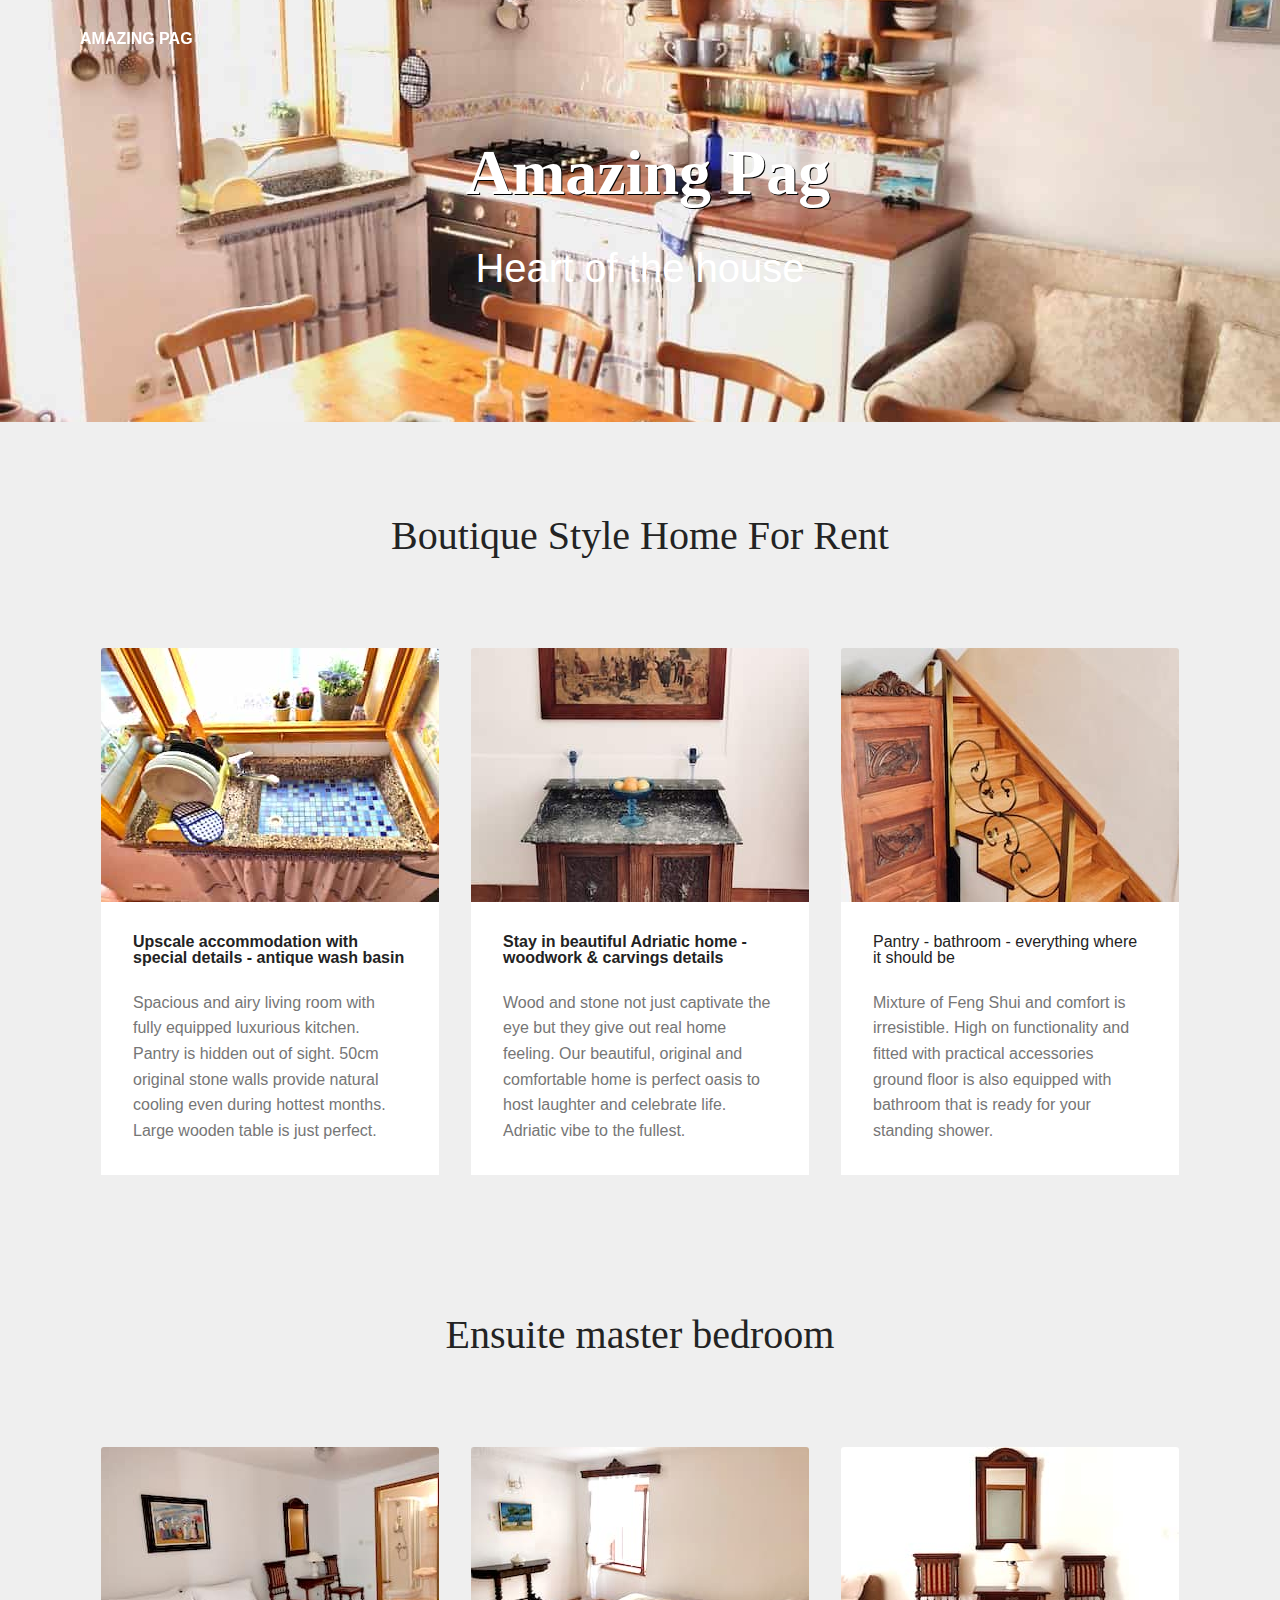
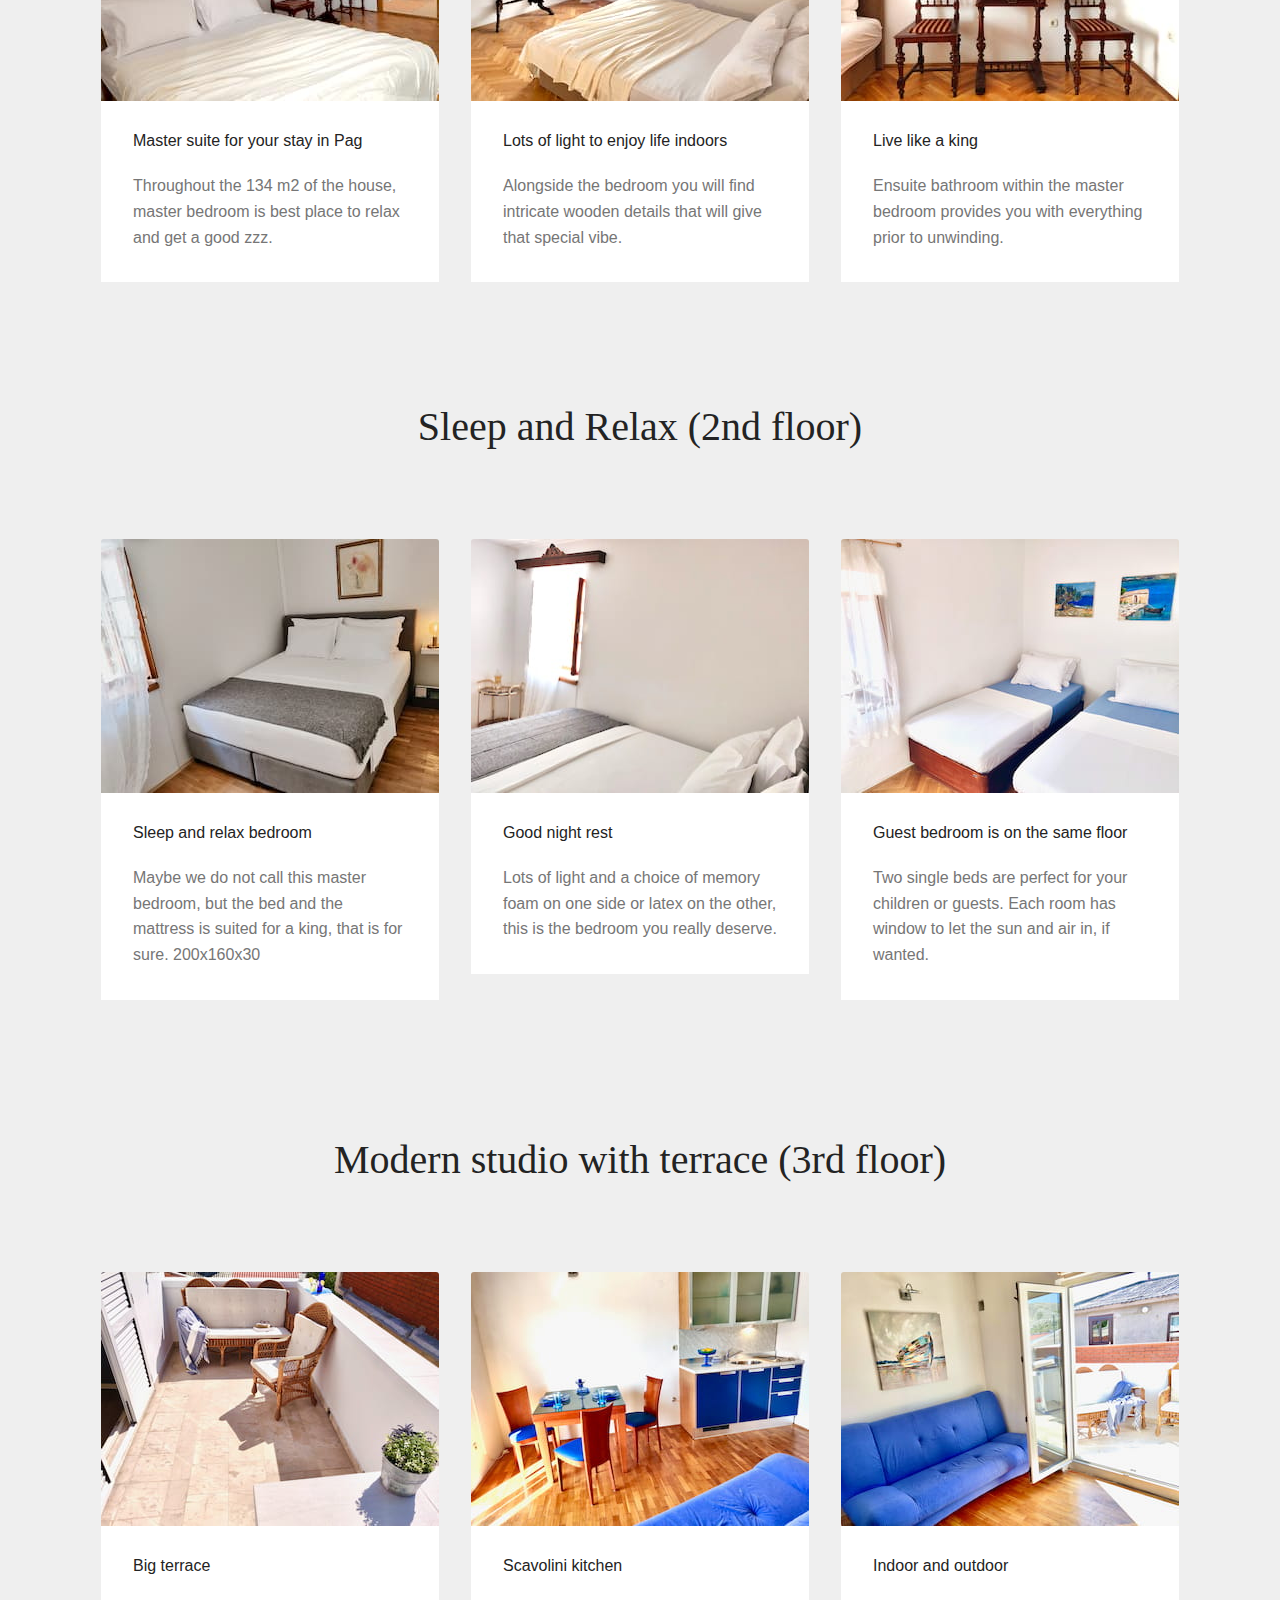
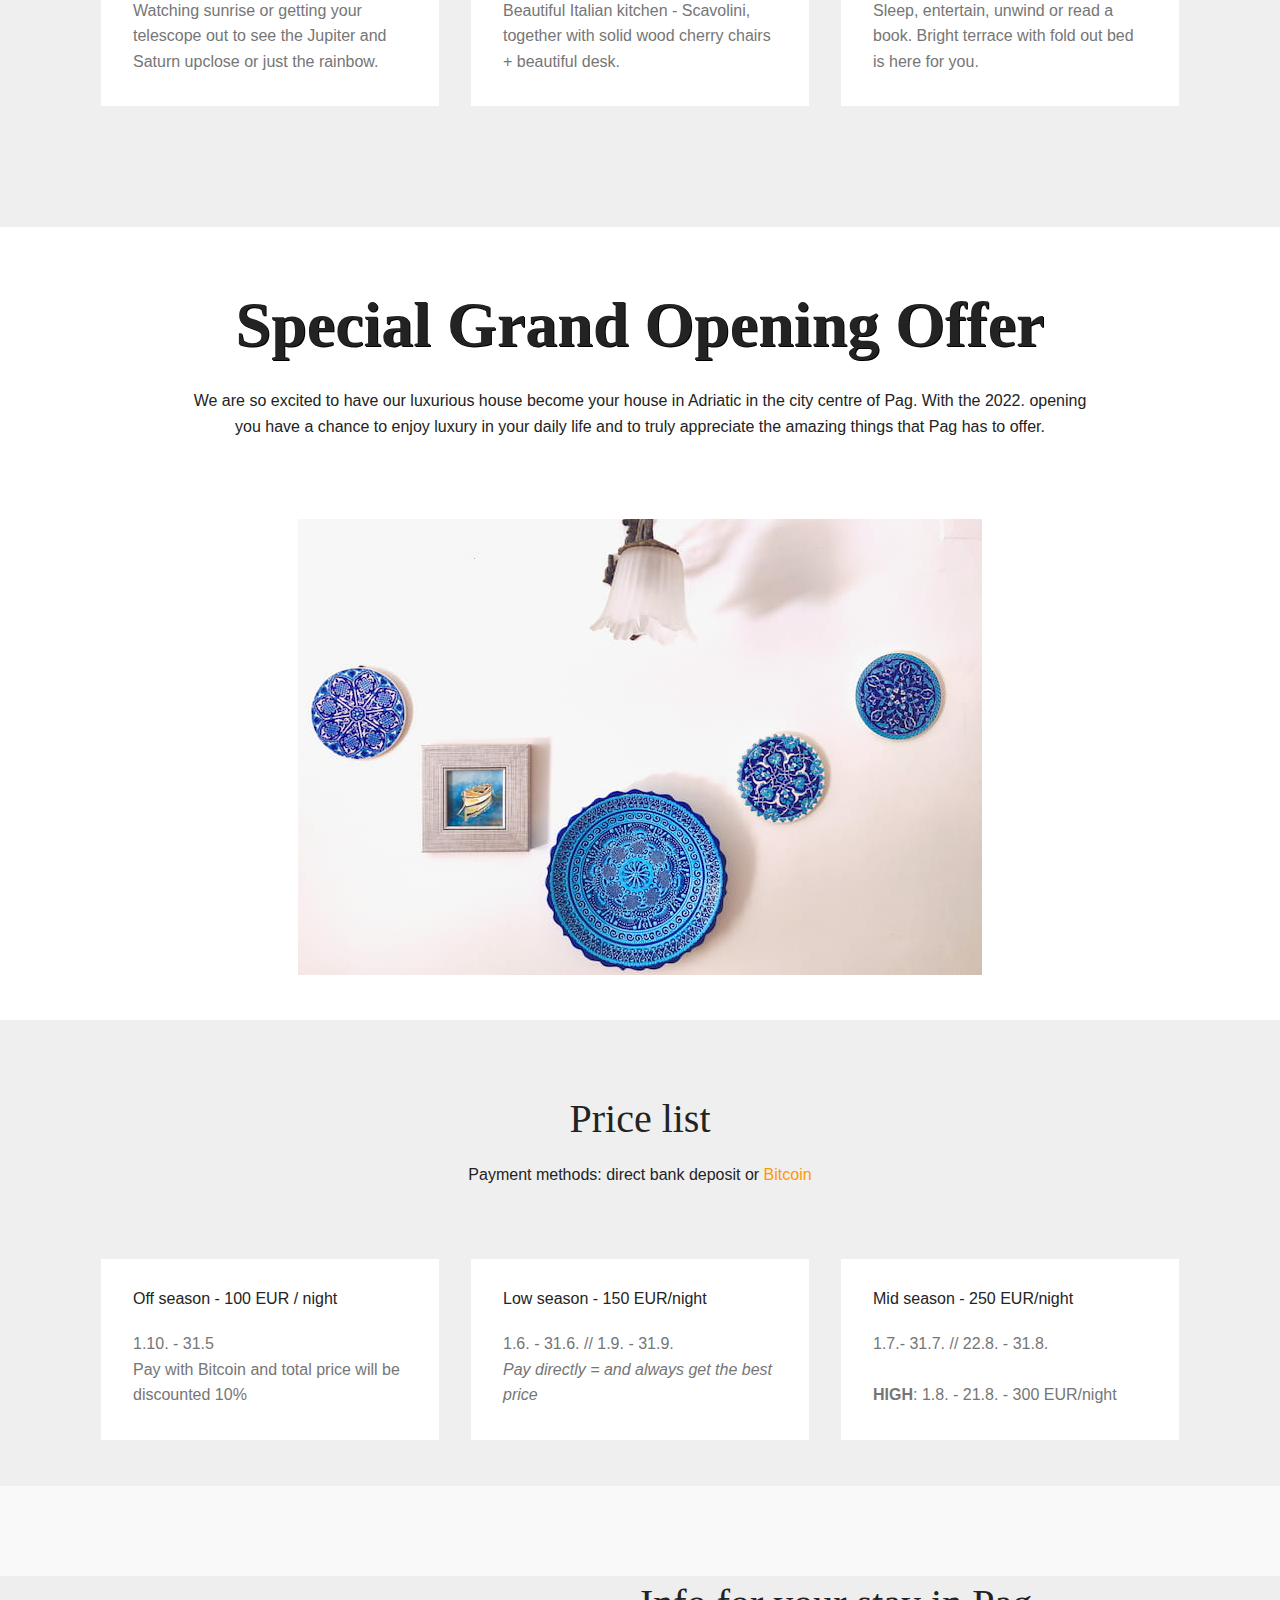
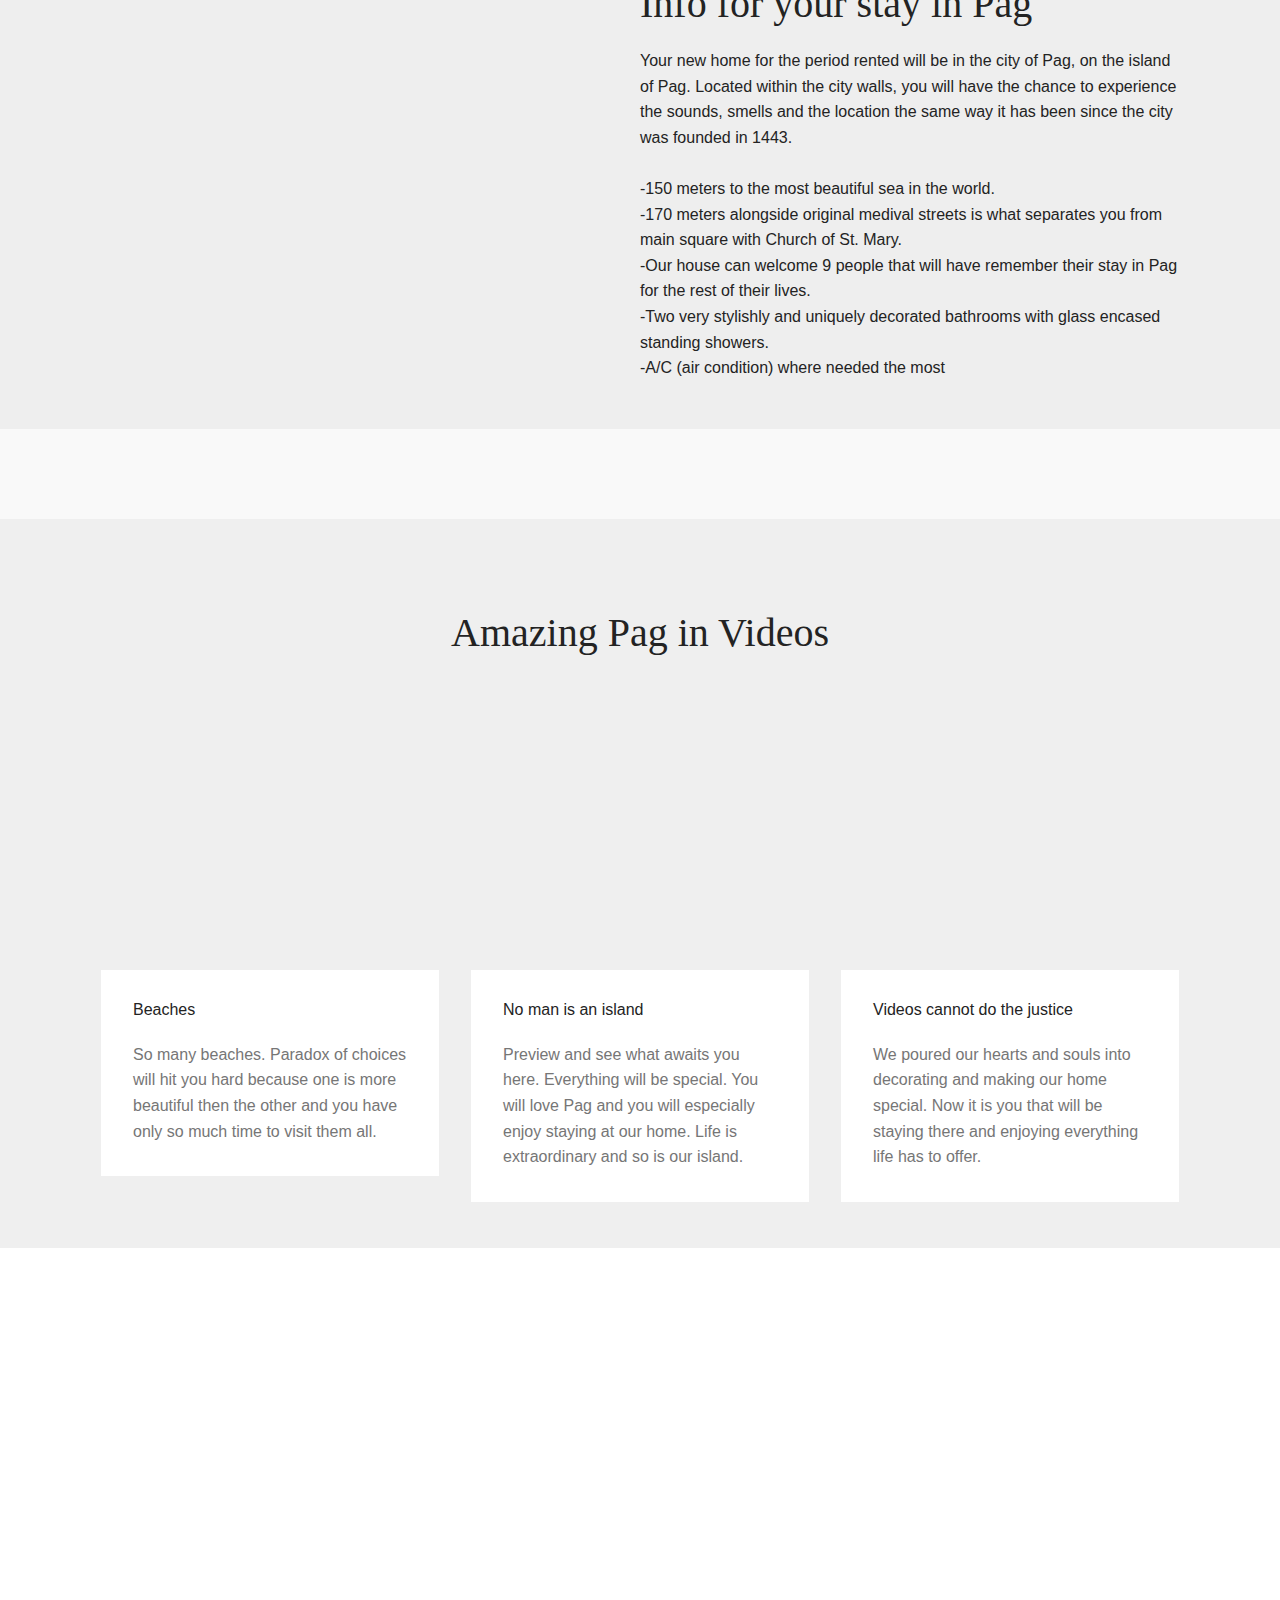
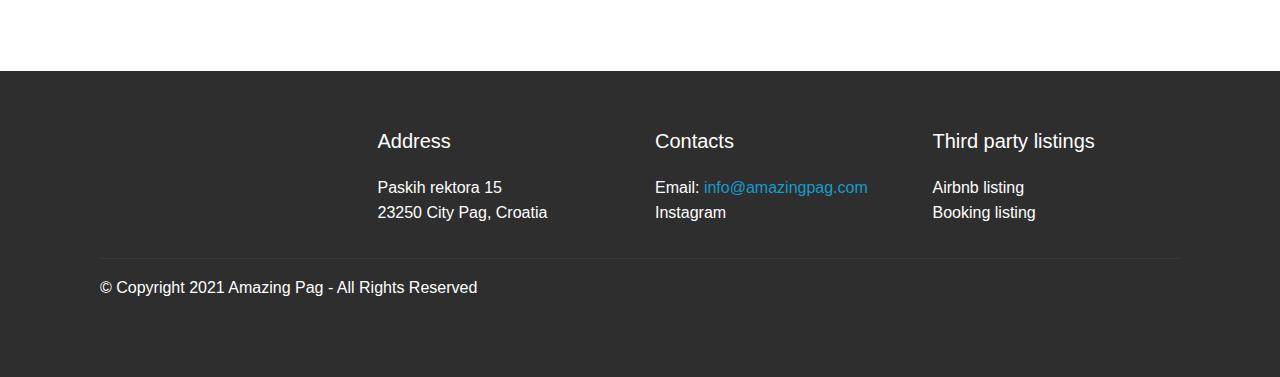
==== commit 2364ed73: "Add files via upload" ====
--- a/index.html
+++ b/index.html
@@ -9,7 +9,7 @@
  
   <meta charset="utf-8">
   <meta name="viewport" content="width=device-width, initial-scale=1, shrink-to-fit=no">
-  <meta name="description" content="Butique style home in Pag">
+  <meta name="description" content="Boutique style home in Pag">
  <meta name="author" content="AmazingPag.com">
   <title>Amazing Pag - Boutique Style Home in Pag</title>
 <style>/*! Base colors */
@@ -82,7 +82,7 @@
 <section class="features18 popup-btn-cards cid-qwwjt9VJ7s" data-rv-view="64">
 
     <div class="container">
-        <h2 class="mbr-section-title pb-3 align-center mbr-fonts-style display-5">Butique Style Home For Rent</h2>
+        <h2 class="mbr-section-title pb-3 align-center mbr-fonts-style display-5">Boutique Style Home For Rent</h2>
         
         <div class="media-container-row pt-5 ">
             <div class="card p-3 col-12 col-md-6 col-lg-4">
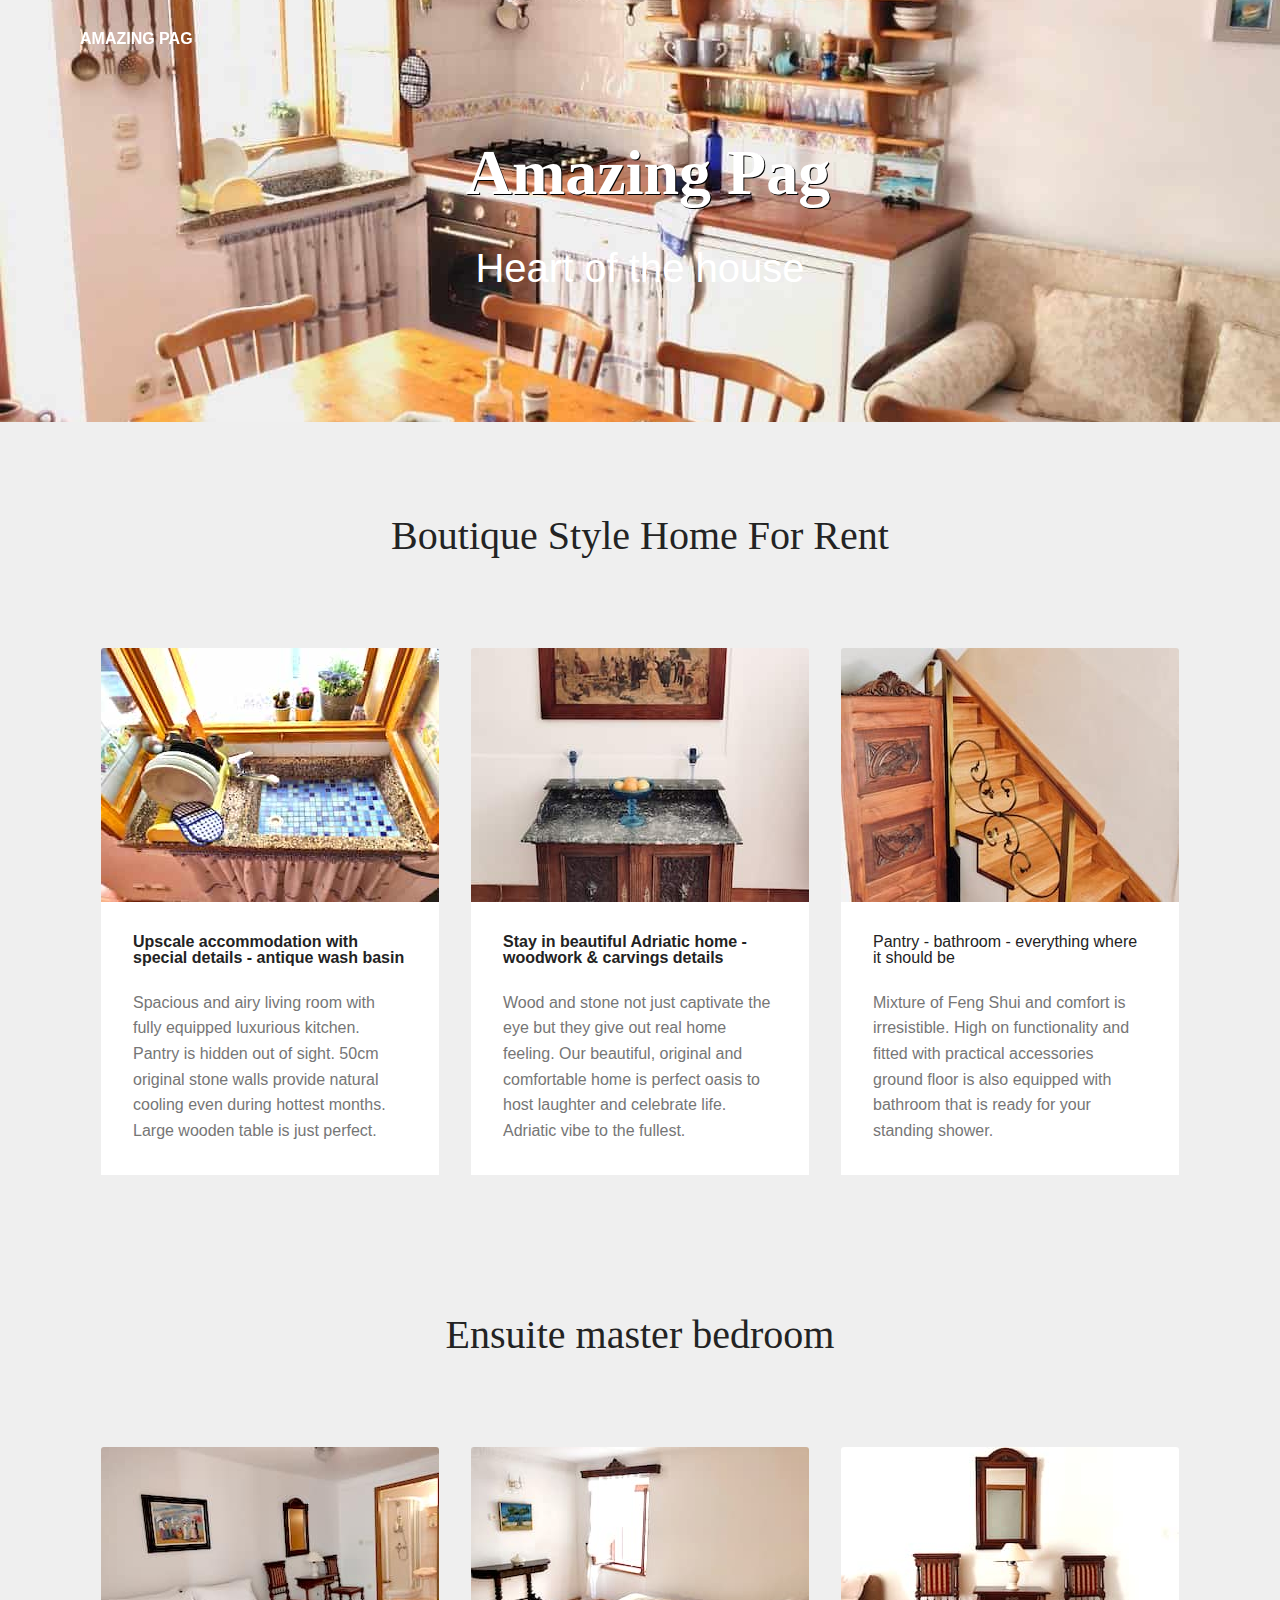
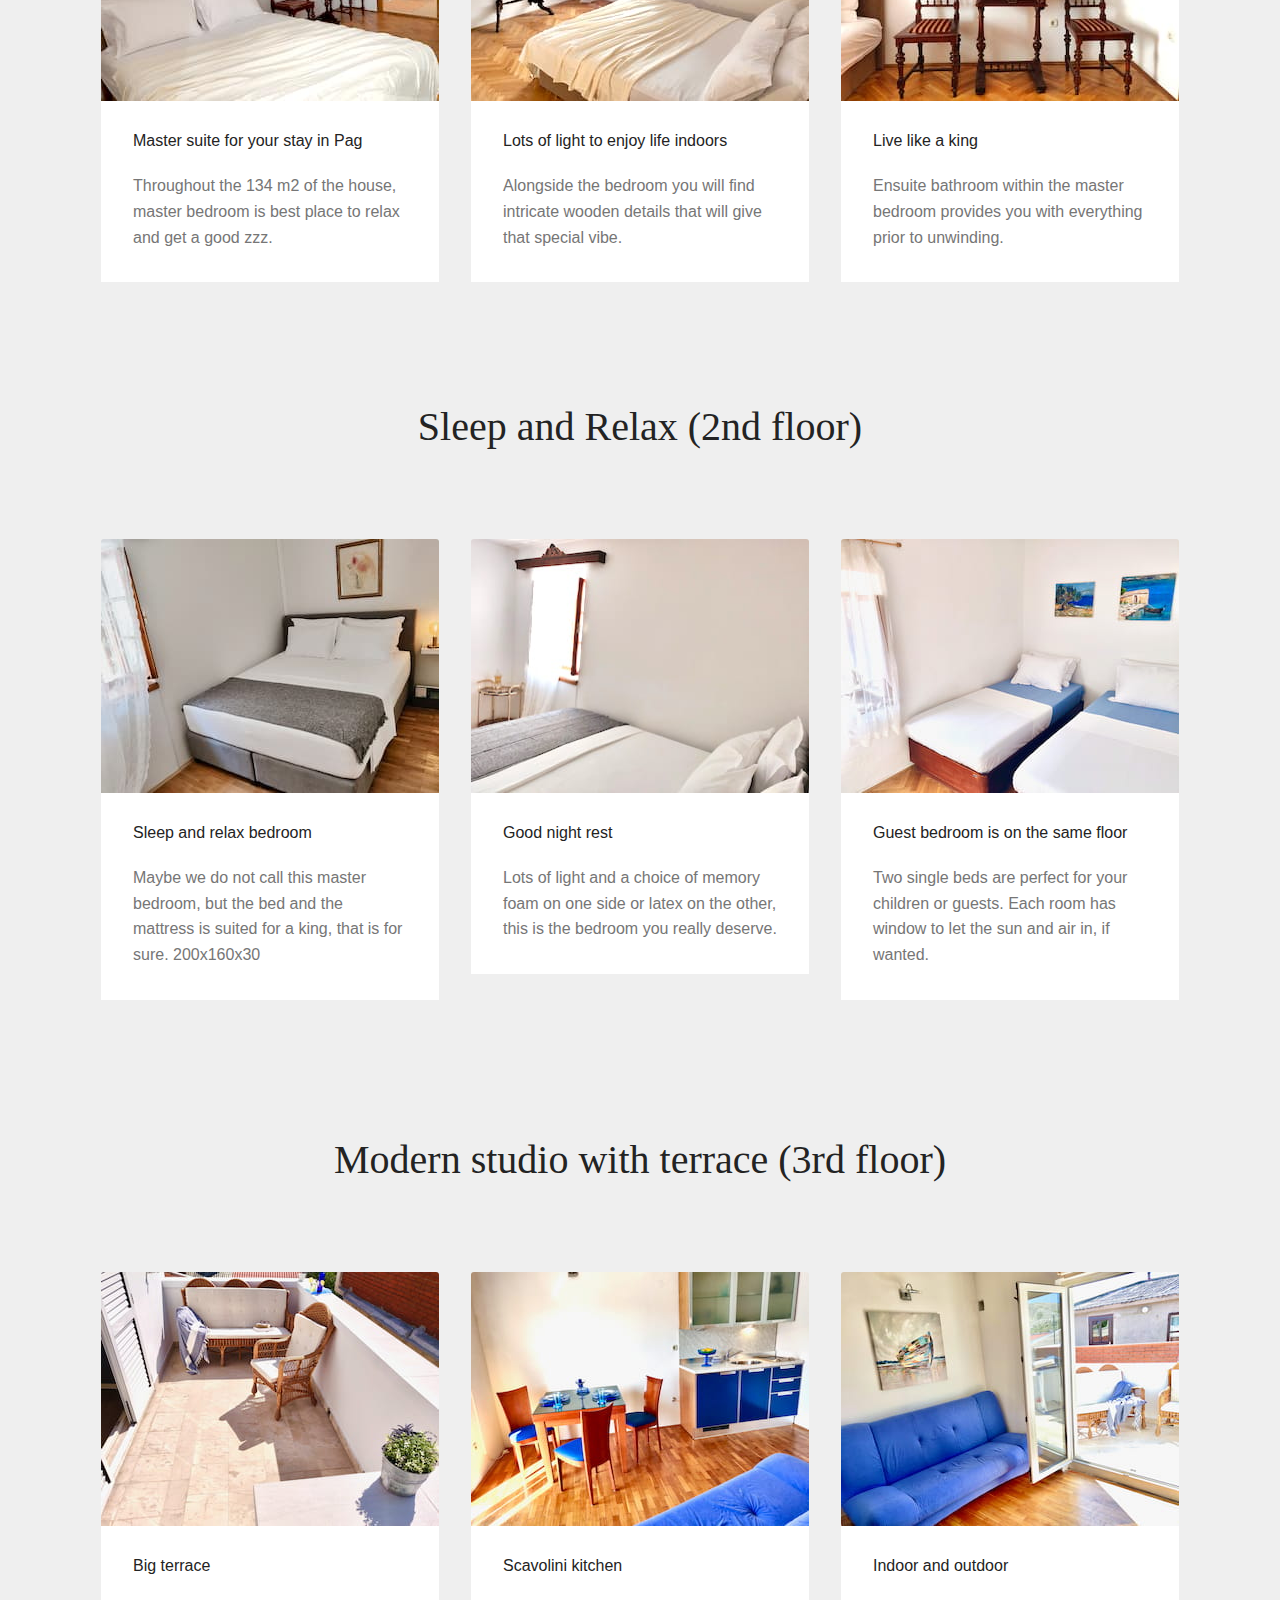
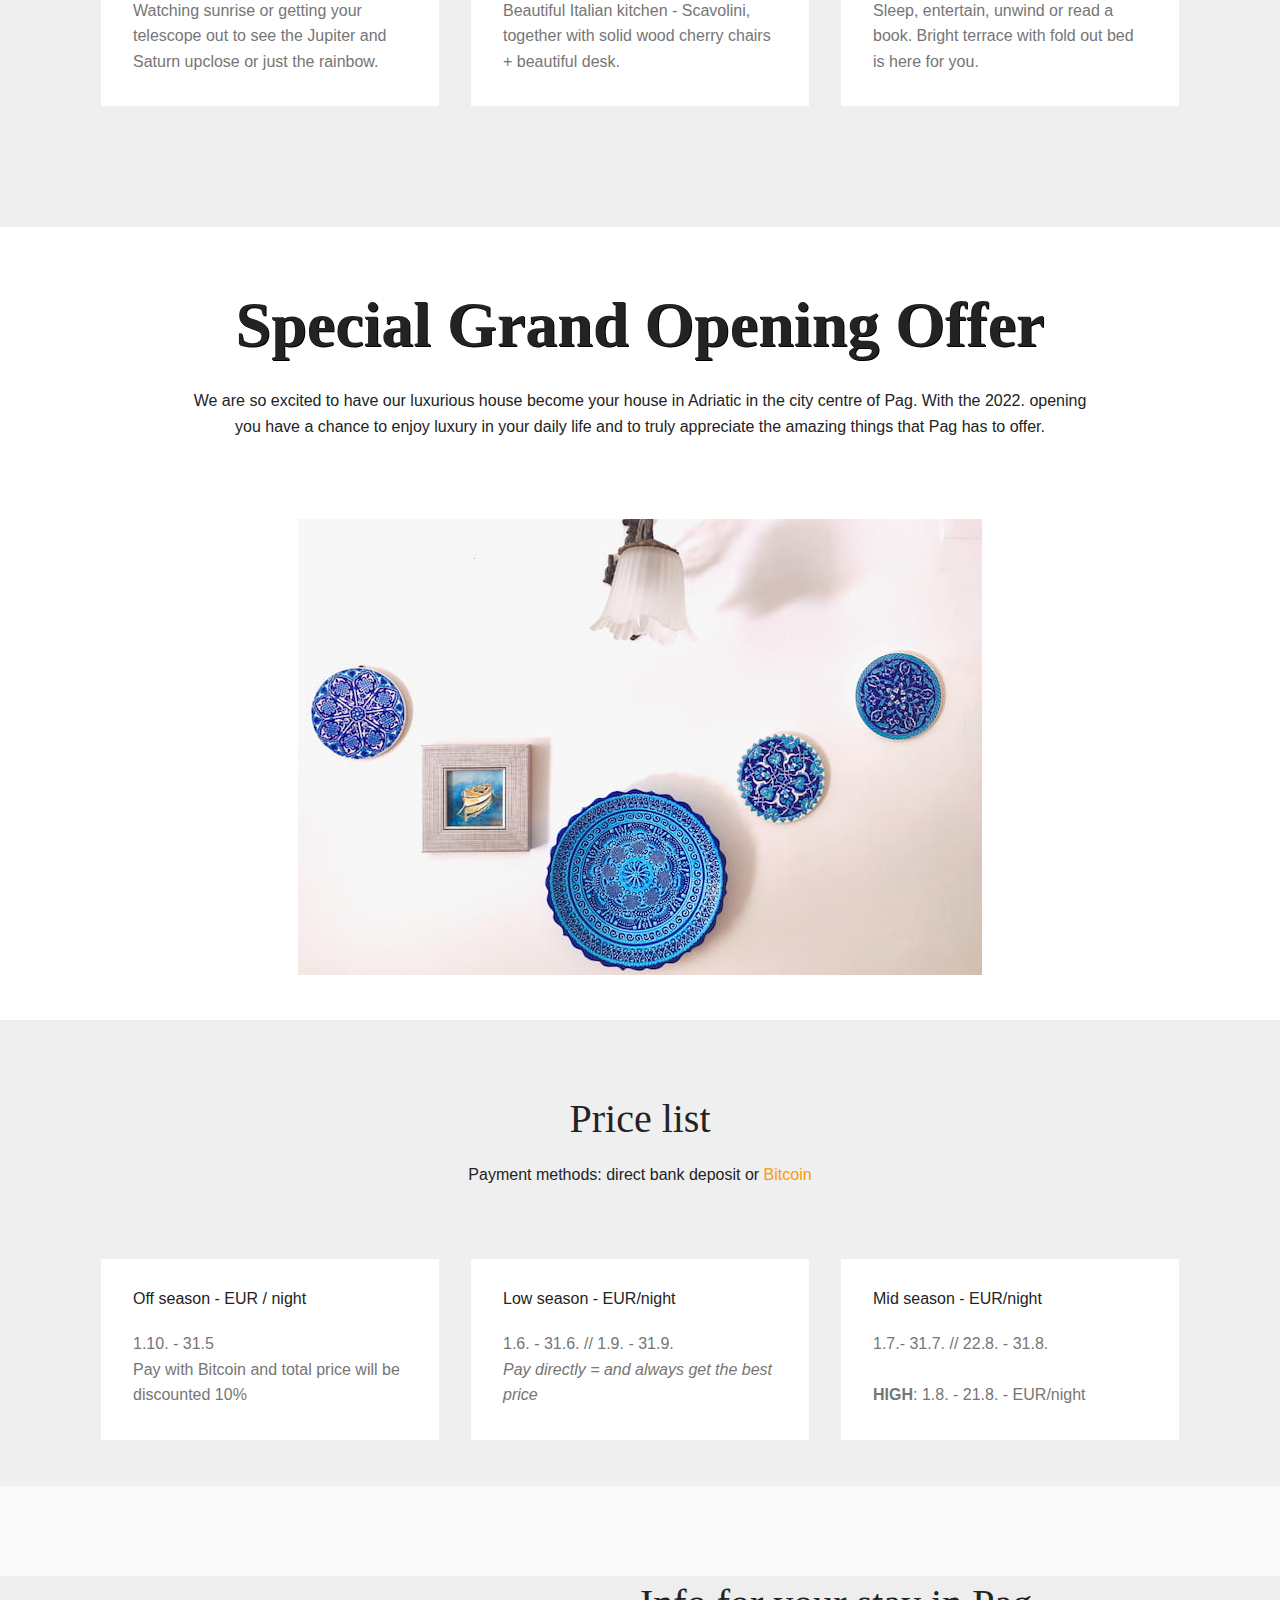
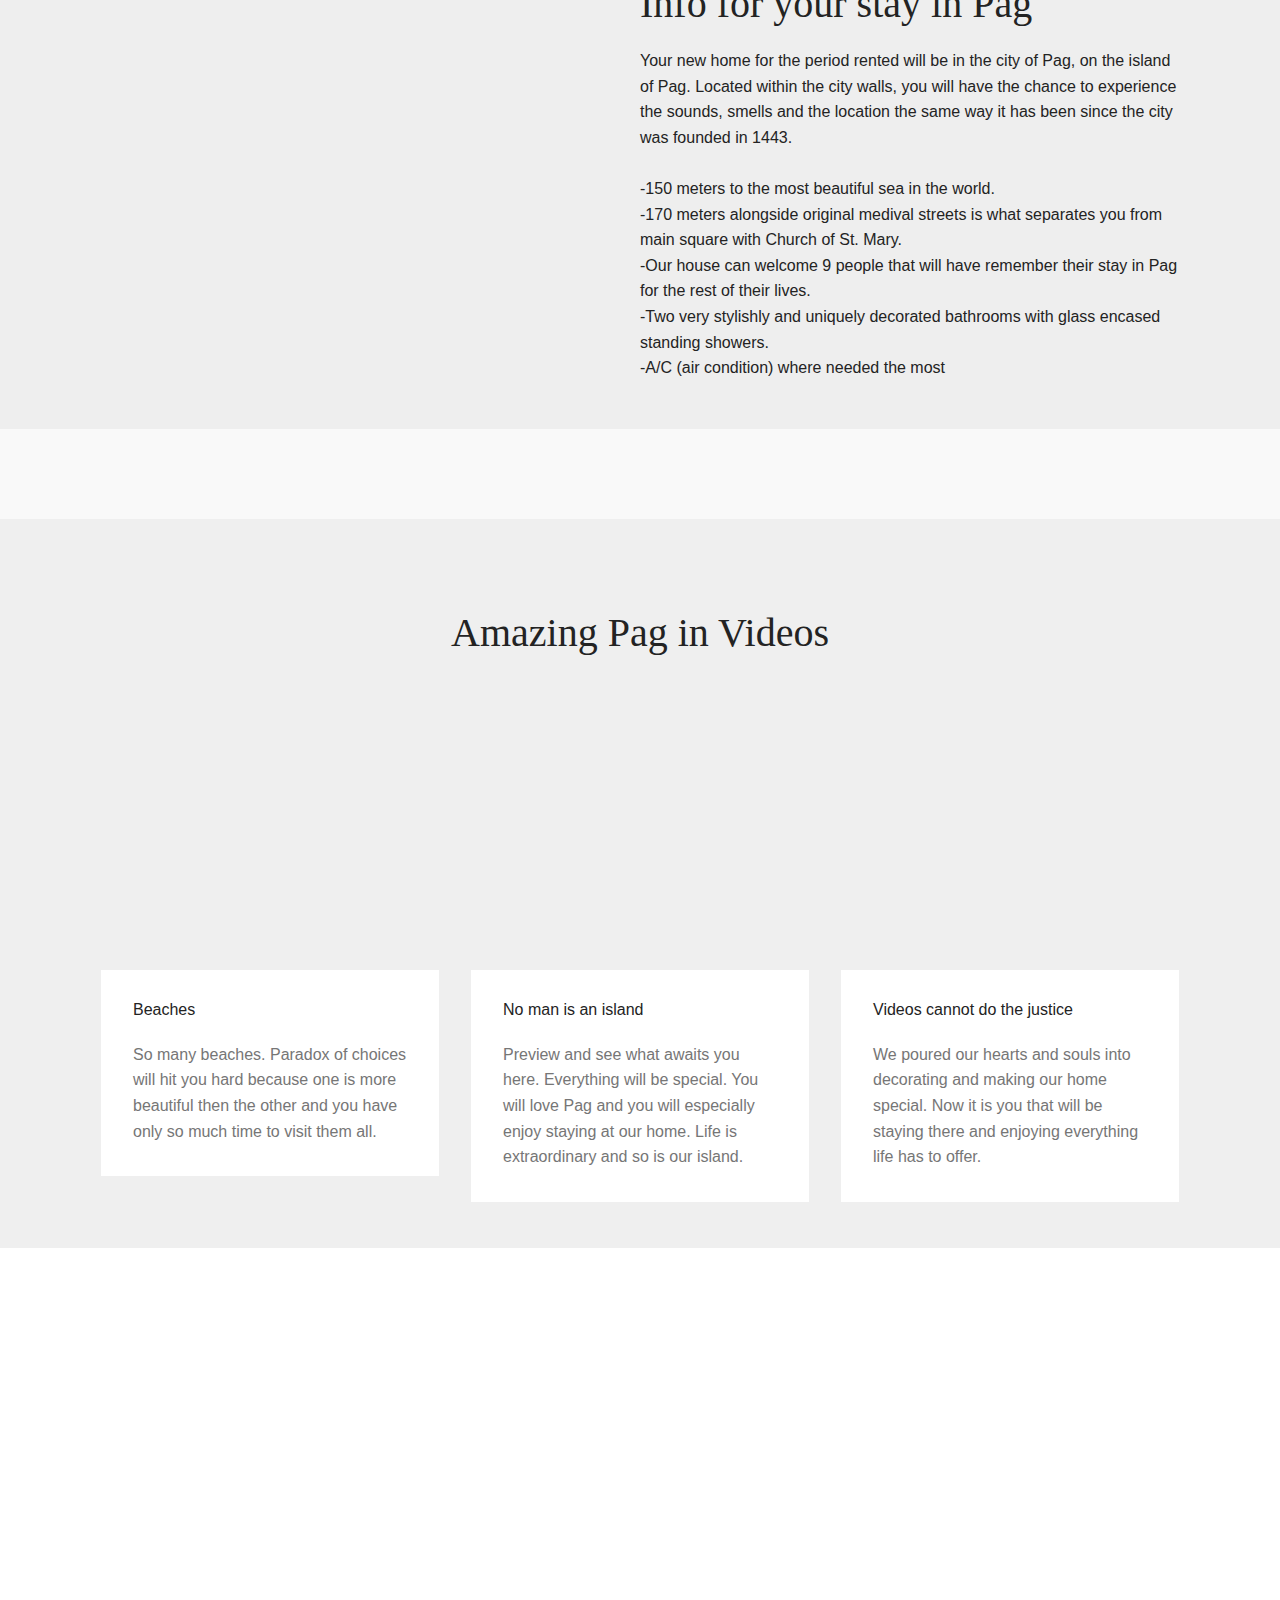
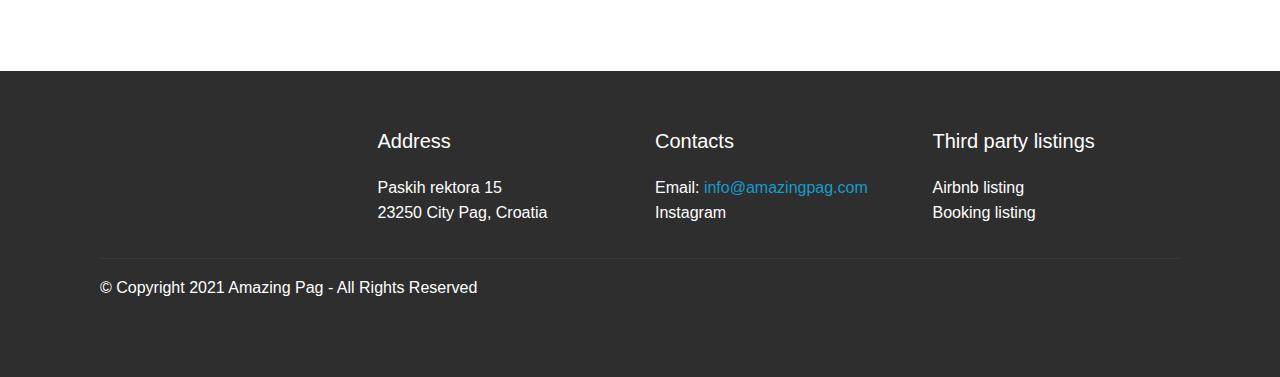
==== commit 263e397c: "Update index.html" ====
--- a/index.html
+++ b/index.html
@@ -379,7 +379,7 @@
                     
                     <div class="card-box">
                         <h4 class="card-title mbr-fonts-style display-7">
-                            Off season - 100 EUR / night
+                            Off season - EUR / night
                         </h4>
                         <p class="mbr-text mbr-fonts-style align-left display-7">
                             1.10. - 31.5<br>Pay with Bitcoin and total price will be discounted 10%
@@ -392,7 +392,7 @@
                     
                     <div class="card-box">
                         <h4 class="card-title mbr-fonts-style display-7">
-                            Low season - 150 EUR/night
+                            Low season - EUR/night
                         </h4>
                         <p class="mbr-text mbr-fonts-style display-7">
                            1.6. - 31.6. // 1.9. - 31.9.<br><i>Pay directly = and always get the best price</i>
@@ -405,10 +405,10 @@
                 <div class="card-wrapper">
                                         <div class="card-box">
                         <h4 class="card-title mbr-fonts-style display-7">
-                            Mid season - 250 EUR/night
-                        </h4>
-                        <p class="mbr-text mbr-fonts-style display-7">
-                            1.7.- 31.7. // 22.8. - 31.8.<br><br><b>HIGH</b>: 1.8. - 21.8. - 300 EUR/night
+                            Mid season - EUR/night
+                        </h4>
+                        <p class="mbr-text mbr-fonts-style display-7">
+                            1.7.- 31.7. // 22.8. - 31.8.<br><br><b>HIGH</b>: 1.8. - 21.8. - EUR/night
                         </p>
                     </div>
                 </div>
@@ -652,4 +652,4 @@
 window.onload = init;
 </script> 
 </body>
-</html>+</html>
